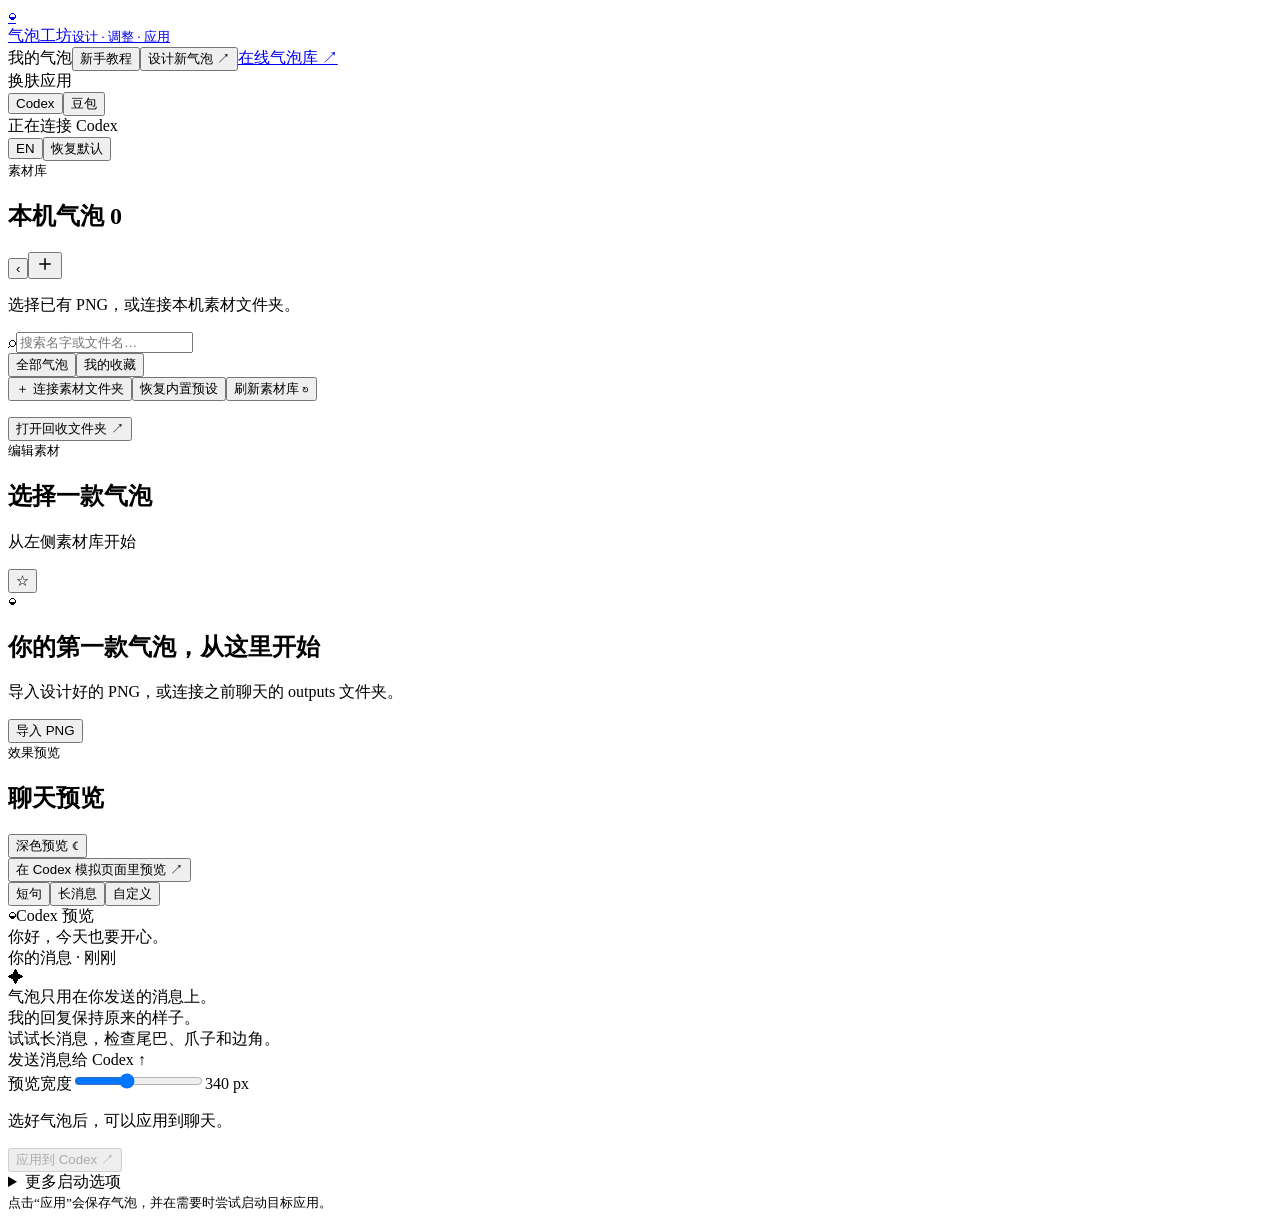
==== app/static/index.html @ fd74e700 "Make bubble setup and reconnect flow clear for new users" ====
<!doctype html><html lang="zh-CN"><meta charset="utf-8"><meta name="viewport" content="width=device-width,initial-scale=1"><title>气泡工坊 · Bubble Studio</title><link rel="stylesheet" href="/app.css"><link rel="stylesheet" href="/codex-preview.css"><body>
<header><a class="brand" href="/"><span class="logo">◒</span><div>气泡工坊<small>设计 · 调整 · 应用</small></div></a><nav><span class="nav-active">我的气泡</span><button id="help" class="help-link">新手教程</button><button id="design" class="plain">设计新气泡 ↗</button><a href="https://kaitongg-bit.github.io/DIYcodex-bubble/" class="gallery-link" target="_blank" rel="noopener noreferrer">在线气泡库 ↗</a></nav><div class="platform-picker"><span>换肤应用</span><div class="platform-options" role="group" aria-label="应用平台"><button type="button" data-platform="codex" aria-pressed="true">Codex</button><button type="button" data-platform="doubao" aria-pressed="false">豆包</button></div></div><div class="connection"><i id="connDot"></i><span id="connection">正在连接 Codex</span></div><button id="language" class="language-toggle" aria-label="切换到英语">EN</button><button id="restore" class="quiet">恢复默认</button></header>
<section id="onboarding" class="onboarding" aria-labelledby="onboardingTitle" hidden><div class="onboarding-head"><div><small>FIRST STEPS</small><h2 id="onboardingTitle">第一次用？跟着做就行</h2><p>不用以管理员身份运行，也不用手动打开终端。</p></div><button id="dismissOnboarding" type="button" aria-label="收起新手教程">收起教程 ×</button></div><div class="onboarding-steps"><div><b>1</b><strong>双击打开工坊</strong><p>在文件管理器里双击 <code id="studioLauncher"></code>，不要只在 Codex 里预览文件。</p></div><div><b>2</b><strong>选择应用和气泡</strong><p>在顶部选 Codex 或豆包，再从左边选图片，调整并预览。</p></div><div><b>3</b><strong>点击蓝色“应用”</strong><p>工坊会保存气泡并尝试启动应用。如果提示已普通启动，先完全退出，再点出现的“重新启动”按钮。</p></div></div><div class="onboarding-return"><div><strong>关机或大退后怎么办？</strong><p>图片和设置会留在本机，但气泡不会自动恢复。再次双击 <code id="appsLauncher"></code>，就会尝试启动已选应用并恢复气泡。直接点应用原来的图标不会生效。</p></div><button id="finishOnboarding" type="button">知道了，开始使用</button></div></section>
<div class="workspace" id="workspace"><aside id="libraryPanel"><div class="rail-head"><div><small class="eyebrow">素材库</small><h1>本机气泡 <span id="count">0</span></h1></div><button id="toggleLibrary" class="library-toggle" aria-label="收起气泡库" aria-expanded="true" title="收起气泡库">‹</button><button id="import" class="plus" title="导入 PNG" aria-label="导入 PNG"><svg viewBox="0 0 24 24" width="18" height="18" aria-hidden="true"><path d="M12 5v14M5 12h14" fill="none" stroke="currentColor" stroke-width="2" stroke-linecap="round"/></svg></button></div><p class="muted">选择已有 PNG，或连接本机素材文件夹。</p><label class="search"><span>⌕</span><input id="search" placeholder="搜索名字或文件名…"></label><div class="tabs"><button id="all" class="on">全部气泡</button><button id="favorites">我的收藏</button></div><div id="gallery" class="gallery"></div><footer><button id="folder" class="quiet">＋ 连接素材文件夹</button><button id="restoreBuiltins" class="plain">恢复内置预设</button><button id="refresh" class="plain">刷新素材库 ↻</button><p id="folderHint"></p><div class="trash-actions"><button id="undoDelete" class="plain" hidden>撤销删除</button><button id="openTrash" class="plain" title="在文件管理器中管理回收文件，彻底删除后不能撤销">打开回收文件夹 ↗</button></div></footer></aside>
<main><div class="section-head"><div><small class="eyebrow">编辑素材</small><h2 id="assetName">选择一款气泡</h2><p id="assetMeta" class="muted">从左侧素材库开始</p></div><button id="star" class="star" aria-label="收藏当前气泡">☆</button></div><div id="empty" class="empty"><div>◒</div><h2>你的第一款气泡，从这里开始</h2><p>导入设计好的 PNG，或连接之前聊天的 outputs 文件夹。</p><button id="emptyImport" class="primary">导入 PNG</button></div><div id="editor" hidden><div class="editor-toolbar"><span class="canvas-title">编辑气泡</span><button id="reset" class="plain">重置</button></div><div class="art-wrap"><div id="art"><img id="sourceImage" draggable="false"><div id="stretchBand"></div><div id="textBox" title="拖动文字框，拖动四角调整大小"><span>文!</span><i data-corner="nw"></i><i data-corner="ne"></i><i data-corner="sw"></i><i data-corner="se"></i></div><div class="guide vertical" data-key="left"><b>左</b></div><div class="guide vertical" data-key="right"><b>右</b></div><div class="guide horizontal" data-key="top"><b>上</b></div><div class="guide horizontal" data-key="bottom"><b>下</b></div></div></div><div class="bubble-controls"><label>文字颜色<input type="color" id="color" value="#44362f"></label><label>缩放 %<input id="scale" type="number" min="1" max="200" step="0.1" title="100% 为原图大小"></label><div class="control-action"><span aria-hidden="true">&nbsp;</span><button id="fitScale" class="quiet" title="自动缩到适合聊天的大小">适合聊天</button></div><label>圆角 px<input id="radius" type="number" min="0" max="200" step="1" title="0 保留原图"></label><label>边框 px<input id="borderWidth" type="number" min="0" max="20" step="0.5" title="0 关闭边框"></label><label>边框颜色<input id="borderColor" type="color" value="#d0d0d0"></label></div><div class="editor-actions"><button id="save" class="quiet">保存这款的设置</button><button id="importSettings" class="plain">导入设置</button><button id="export" class="plain">导出设置 ↓</button><span id="dirty" class="muted"></span></div></div></main>
<section class="preview-panel"><div class="section-head"><div><small class="eyebrow">效果预览</small><h2>聊天预览</h2></div><button id="theme" class="quiet">深色预览 ☾</button></div><button id="openCodexPreview" class="desktop-preview-button">在 Codex 模拟页面里预览 ↗</button><div class="preview-options"><button data-mode="short" class="on">短句</button><button data-mode="long">长消息</button><button data-mode="custom">自定义</button></div><textarea id="custom" hidden placeholder="输入你想预览的文字"></textarea><div id="chat" class="chat"><div class="chat-title"><span class="mini-logo">◒</span><span id="previewPlatformName">Codex</span> <span>预览</span></div><div class="chat-body"><div class="user-row"><div class="preview-bubble" id="previewBubble">你好，今天也要开心。</div></div><div class="sender-time">你的消息 · 刚刚</div><div class="assistant"><span class="assistant-dot">✦</span><div>气泡只用在你发送的消息上。<br>我的回复保持原来的样子。</div></div><div class="long-note">试试长消息，检查尾巴、爪子和边角。</div></div><div class="fake-composer" id="previewComposer">发送消息给 Codex <span>↑</span></div></div><label class="preview-width">预览宽度<input id="previewWidth" type="range" min="220" max="520" value="340"><span id="widthValue">340 px</span></label><div class="apply-area"><p id="liveState">选好气泡后，可以应用到聊天。</p><button id="apply" class="primary" disabled>应用到 Codex <span>↗</span></button><button id="launch" class="restart-button" hidden>我已完全退出，重新启动 Codex ↗</button><details class="more-actions"><summary>更多启动选项</summary><button id="launchActive" class="quiet">同时恢复已选气泡</button></details><small>点击“应用”会保存气泡，并在需要时尝试启动目标应用。</small></div></section></div>
<dialog id="codexDialog"><div class="desktop-preview-head"><strong>Codex 模拟预览</strong><button id="closeCodexPreview" class="dialog-close" aria-label="关闭预览">×</button></div><div id="fullCodexPreview"></div></dialog><input id="settingsInput" type="file" accept=".json,application/json" hidden><input id="fileInput" type="file" accept="image/png" multiple hidden><dialog id="designDialog"><form method="dialog"><button class="dialog-close">×</button></form><span class="pill">DESIGN WITH CODEX</span><h2>设计一款属于你的气泡</h2><p>配套 skill 负责原创设计、点九结构、镜像检查和抖音素材预检。完成后，把 PNG 导入这里继续调整。</p><textarea id="designPrompt" readonly></textarea><button id="copyPrompt" class="primary">复制给 Codex</button><p class="muted">设计 skill 独立维护：<a href="https://github.com/kaitongg-bit/douyinQIPAO" target="_blank" rel="noopener">抖音气泡 skill 仓库 ↗</a>。按该仓库说明安装后，把设计好的 PNG 导入本工具。</p></dialog><div id="toast" role="status"></div><script type="module" src="/app.js"></script></body></html>
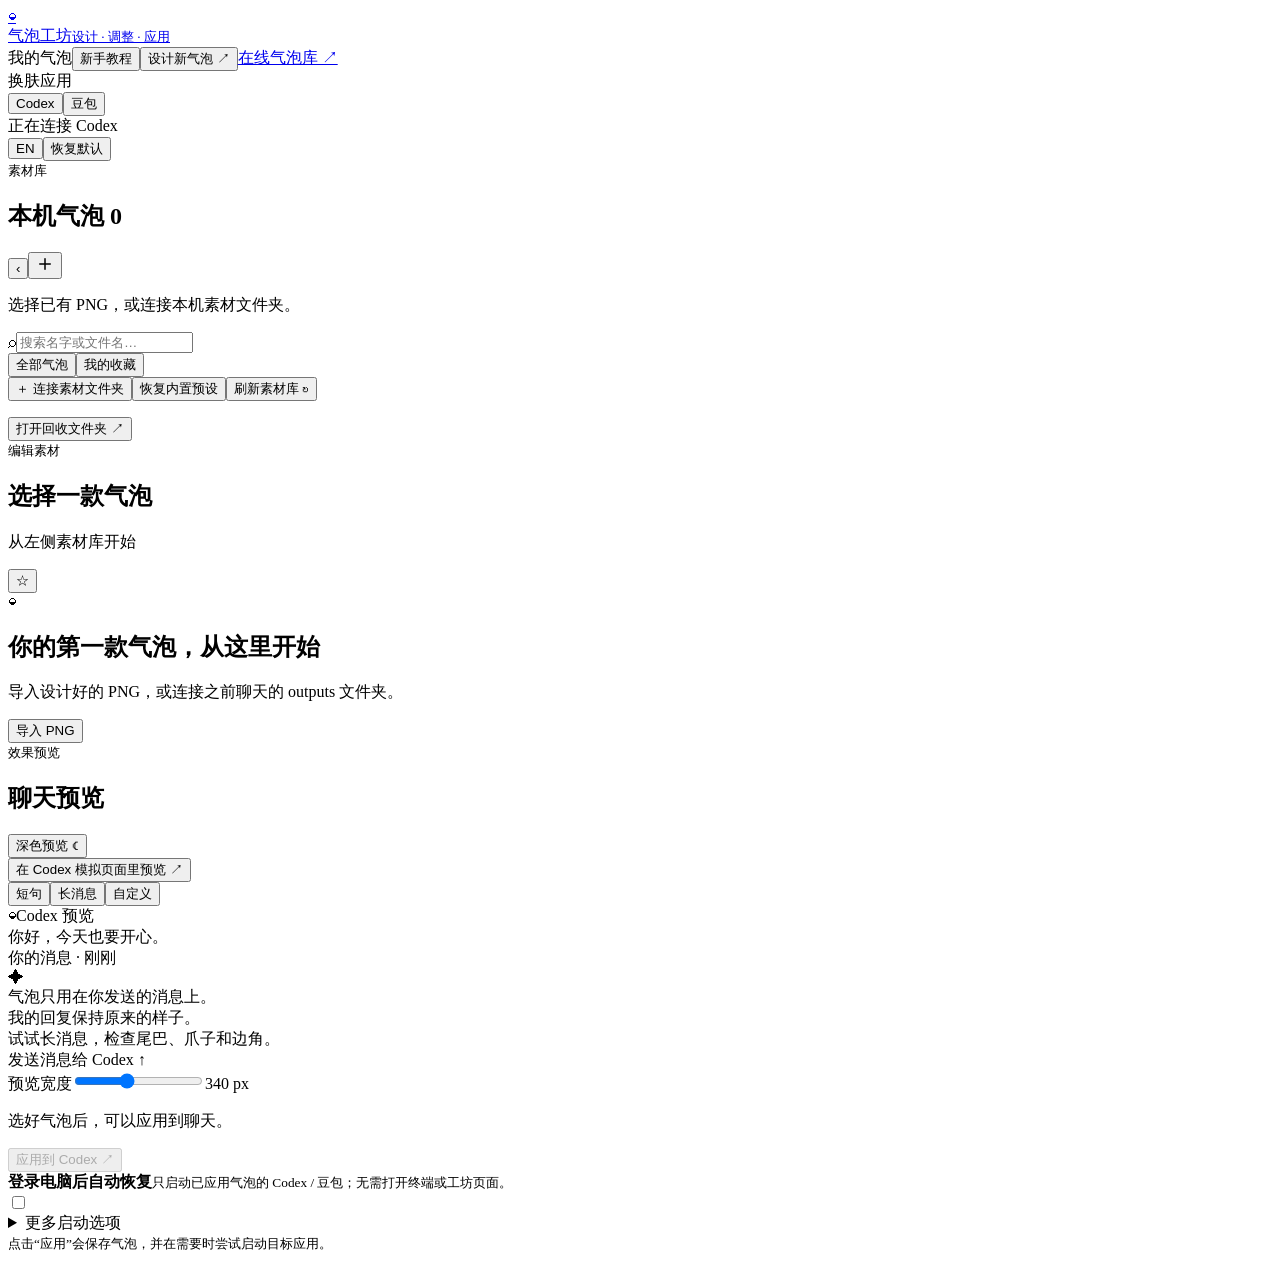
==== commit 321d591f: "Restore selected bubbles at login and simplify first run" ====
--- a/app/static/index.html
+++ b/app/static/index.html
@@ -1,7 +1,7 @@
 <!doctype html><html lang="zh-CN"><meta charset="utf-8"><meta name="viewport" content="width=device-width,initial-scale=1"><title>气泡工坊 · Bubble Studio</title><link rel="stylesheet" href="/app.css"><link rel="stylesheet" href="/codex-preview.css"><body>
 <header><a class="brand" href="/"><span class="logo">◒</span><div>气泡工坊<small>设计 · 调整 · 应用</small></div></a><nav><span class="nav-active">我的气泡</span><button id="help" class="help-link">新手教程</button><button id="design" class="plain">设计新气泡 ↗</button><a href="https://kaitongg-bit.github.io/DIYcodex-bubble/" class="gallery-link" target="_blank" rel="noopener noreferrer">在线气泡库 ↗</a></nav><div class="platform-picker"><span>换肤应用</span><div class="platform-options" role="group" aria-label="应用平台"><button type="button" data-platform="codex" aria-pressed="true">Codex</button><button type="button" data-platform="doubao" aria-pressed="false">豆包</button></div></div><div class="connection"><i id="connDot"></i><span id="connection">正在连接 Codex</span></div><button id="language" class="language-toggle" aria-label="切换到英语">EN</button><button id="restore" class="quiet">恢复默认</button></header>
-<section id="onboarding" class="onboarding" aria-labelledby="onboardingTitle" hidden><div class="onboarding-head"><div><small>FIRST STEPS</small><h2 id="onboardingTitle">第一次用？跟着做就行</h2><p>不用以管理员身份运行，也不用手动打开终端。</p></div><button id="dismissOnboarding" type="button" aria-label="收起新手教程">收起教程 ×</button></div><div class="onboarding-steps"><div><b>1</b><strong>双击打开工坊</strong><p>在文件管理器里双击 <code id="studioLauncher"></code>，不要只在 Codex 里预览文件。</p></div><div><b>2</b><strong>选择应用和气泡</strong><p>在顶部选 Codex 或豆包，再从左边选图片，调整并预览。</p></div><div><b>3</b><strong>点击蓝色“应用”</strong><p>工坊会保存气泡并尝试启动应用。如果提示已普通启动，先完全退出，再点出现的“重新启动”按钮。</p></div></div><div class="onboarding-return"><div><strong>关机或大退后怎么办？</strong><p>图片和设置会留在本机，但气泡不会自动恢复。再次双击 <code id="appsLauncher"></code>，就会尝试启动已选应用并恢复气泡。直接点应用原来的图标不会生效。</p></div><button id="finishOnboarding" type="button">知道了，开始使用</button></div></section>
+<section id="onboarding" class="onboarding" aria-labelledby="onboardingTitle" hidden><div class="onboarding-head"><div><small>FIRST STEPS</small><h2 id="onboardingTitle">第一次用？跟着做就行</h2><p>不用以管理员身份运行，也不用手动打开终端。</p></div><button id="dismissOnboarding" type="button" aria-label="收起新手教程">收起教程 ×</button></div><div class="onboarding-steps"><div><b>1</b><strong>双击打开工坊</strong><p>在文件管理器里双击 <code id="studioLauncher"></code>，不要只在 Codex 里预览文件。</p></div><div><b>2</b><strong>选择应用和气泡</strong><p>第一次会先给 Codex 换上外星小猫；你也可以在顶部切换应用，再选择别的气泡。</p></div><div><b>3</b><strong>满意就继续用</strong><p>首次启动会自动保存外星小猫，并开启登录自动恢复。如果提示应用已普通启动，<span id="quitInstruction"></span>，再点出现的“重新启动”按钮。</p></div></div><div class="onboarding-return"><div><strong>关机或大退后怎么办？</strong><p>图片和设置会留在本机，登录后会自动尝试恢复已选气泡；也可以双击 <code id="appsLauncher"></code>，手动恢复。若应用已经普通启动，请先完全退出，再从工坊重新启动。</p></div><button id="finishOnboarding" type="button">知道了，开始使用</button></div></section>
 <div class="workspace" id="workspace"><aside id="libraryPanel"><div class="rail-head"><div><small class="eyebrow">素材库</small><h1>本机气泡 <span id="count">0</span></h1></div><button id="toggleLibrary" class="library-toggle" aria-label="收起气泡库" aria-expanded="true" title="收起气泡库">‹</button><button id="import" class="plus" title="导入 PNG" aria-label="导入 PNG"><svg viewBox="0 0 24 24" width="18" height="18" aria-hidden="true"><path d="M12 5v14M5 12h14" fill="none" stroke="currentColor" stroke-width="2" stroke-linecap="round"/></svg></button></div><p class="muted">选择已有 PNG，或连接本机素材文件夹。</p><label class="search"><span>⌕</span><input id="search" placeholder="搜索名字或文件名…"></label><div class="tabs"><button id="all" class="on">全部气泡</button><button id="favorites">我的收藏</button></div><div id="gallery" class="gallery"></div><footer><button id="folder" class="quiet">＋ 连接素材文件夹</button><button id="restoreBuiltins" class="plain">恢复内置预设</button><button id="refresh" class="plain">刷新素材库 ↻</button><p id="folderHint"></p><div class="trash-actions"><button id="undoDelete" class="plain" hidden>撤销删除</button><button id="openTrash" class="plain" title="在文件管理器中管理回收文件，彻底删除后不能撤销">打开回收文件夹 ↗</button></div></footer></aside>
 <main><div class="section-head"><div><small class="eyebrow">编辑素材</small><h2 id="assetName">选择一款气泡</h2><p id="assetMeta" class="muted">从左侧素材库开始</p></div><button id="star" class="star" aria-label="收藏当前气泡">☆</button></div><div id="empty" class="empty"><div>◒</div><h2>你的第一款气泡，从这里开始</h2><p>导入设计好的 PNG，或连接之前聊天的 outputs 文件夹。</p><button id="emptyImport" class="primary">导入 PNG</button></div><div id="editor" hidden><div class="editor-toolbar"><span class="canvas-title">编辑气泡</span><button id="reset" class="plain">重置</button></div><div class="art-wrap"><div id="art"><img id="sourceImage" draggable="false"><div id="stretchBand"></div><div id="textBox" title="拖动文字框，拖动四角调整大小"><span>文!</span><i data-corner="nw"></i><i data-corner="ne"></i><i data-corner="sw"></i><i data-corner="se"></i></div><div class="guide vertical" data-key="left"><b>左</b></div><div class="guide vertical" data-key="right"><b>右</b></div><div class="guide horizontal" data-key="top"><b>上</b></div><div class="guide horizontal" data-key="bottom"><b>下</b></div></div></div><div class="bubble-controls"><label>文字颜色<input type="color" id="color" value="#44362f"></label><label>缩放 %<input id="scale" type="number" min="1" max="200" step="0.1" title="100% 为原图大小"></label><div class="control-action"><span aria-hidden="true">&nbsp;</span><button id="fitScale" class="quiet" title="自动缩到适合聊天的大小">适合聊天</button></div><label>圆角 px<input id="radius" type="number" min="0" max="200" step="1" title="0 保留原图"></label><label>边框 px<input id="borderWidth" type="number" min="0" max="20" step="0.5" title="0 关闭边框"></label><label>边框颜色<input id="borderColor" type="color" value="#d0d0d0"></label></div><div class="editor-actions"><button id="save" class="quiet">保存这款的设置</button><button id="importSettings" class="plain">导入设置</button><button id="export" class="plain">导出设置 ↓</button><span id="dirty" class="muted"></span></div></div></main>
-<section class="preview-panel"><div class="section-head"><div><small class="eyebrow">效果预览</small><h2>聊天预览</h2></div><button id="theme" class="quiet">深色预览 ☾</button></div><button id="openCodexPreview" class="desktop-preview-button">在 Codex 模拟页面里预览 ↗</button><div class="preview-options"><button data-mode="short" class="on">短句</button><button data-mode="long">长消息</button><button data-mode="custom">自定义</button></div><textarea id="custom" hidden placeholder="输入你想预览的文字"></textarea><div id="chat" class="chat"><div class="chat-title"><span class="mini-logo">◒</span><span id="previewPlatformName">Codex</span> <span>预览</span></div><div class="chat-body"><div class="user-row"><div class="preview-bubble" id="previewBubble">你好，今天也要开心。</div></div><div class="sender-time">你的消息 · 刚刚</div><div class="assistant"><span class="assistant-dot">✦</span><div>气泡只用在你发送的消息上。<br>我的回复保持原来的样子。</div></div><div class="long-note">试试长消息，检查尾巴、爪子和边角。</div></div><div class="fake-composer" id="previewComposer">发送消息给 Codex <span>↑</span></div></div><label class="preview-width">预览宽度<input id="previewWidth" type="range" min="220" max="520" value="340"><span id="widthValue">340 px</span></label><div class="apply-area"><p id="liveState">选好气泡后，可以应用到聊天。</p><button id="apply" class="primary" disabled>应用到 Codex <span>↗</span></button><button id="launch" class="restart-button" hidden>我已完全退出，重新启动 Codex ↗</button><details class="more-actions"><summary>更多启动选项</summary><button id="launchActive" class="quiet">同时恢复已选气泡</button></details><small>点击“应用”会保存气泡，并在需要时尝试启动目标应用。</small></div></section></div>
+<section class="preview-panel"><div class="section-head"><div><small class="eyebrow">效果预览</small><h2>聊天预览</h2></div><button id="theme" class="quiet">深色预览 ☾</button></div><button id="openCodexPreview" class="desktop-preview-button">在 Codex 模拟页面里预览 ↗</button><div class="preview-options"><button data-mode="short" class="on">短句</button><button data-mode="long">长消息</button><button data-mode="custom">自定义</button></div><textarea id="custom" hidden placeholder="输入你想预览的文字"></textarea><div id="chat" class="chat"><div class="chat-title"><span class="mini-logo">◒</span><span id="previewPlatformName">Codex</span> <span>预览</span></div><div class="chat-body"><div class="user-row"><div class="preview-bubble" id="previewBubble">你好，今天也要开心。</div></div><div class="sender-time">你的消息 · 刚刚</div><div class="assistant"><span class="assistant-dot">✦</span><div>气泡只用在你发送的消息上。<br>我的回复保持原来的样子。</div></div><div class="long-note">试试长消息，检查尾巴、爪子和边角。</div></div><div class="fake-composer" id="previewComposer">发送消息给 Codex <span>↑</span></div></div><label class="preview-width">预览宽度<input id="previewWidth" type="range" min="220" max="520" value="340"><span id="widthValue">340 px</span></label><div class="apply-area"><p id="liveState">选好气泡后，可以应用到聊天。</p><button id="apply" class="primary" disabled>应用到 Codex <span>↗</span></button><button id="launch" class="restart-button" hidden>我已完全退出，重新启动 Codex ↗</button><div class="autostart-setting"><div><strong>登录电脑后自动恢复</strong><small>只启动已应用气泡的 Codex / 豆包；无需打开终端或工坊页面。</small></div><label class="switch"><input id="autostart" type="checkbox" aria-label="登录电脑后自动恢复"><span></span></label></div><details class="more-actions"><summary>更多启动选项</summary><button id="launchActive" class="quiet">同时恢复已选气泡</button></details><small>点击“应用”会保存气泡，并在需要时尝试启动目标应用。</small></div></section></div>
 <dialog id="codexDialog"><div class="desktop-preview-head"><strong>Codex 模拟预览</strong><button id="closeCodexPreview" class="dialog-close" aria-label="关闭预览">×</button></div><div id="fullCodexPreview"></div></dialog><input id="settingsInput" type="file" accept=".json,application/json" hidden><input id="fileInput" type="file" accept="image/png" multiple hidden><dialog id="designDialog"><form method="dialog"><button class="dialog-close">×</button></form><span class="pill">DESIGN WITH CODEX</span><h2>设计一款属于你的气泡</h2><p>配套 skill 负责原创设计、点九结构、镜像检查和抖音素材预检。完成后，把 PNG 导入这里继续调整。</p><textarea id="designPrompt" readonly></textarea><button id="copyPrompt" class="primary">复制给 Codex</button><p class="muted">设计 skill 独立维护：<a href="https://github.com/kaitongg-bit/douyinQIPAO" target="_blank" rel="noopener">抖音气泡 skill 仓库 ↗</a>。按该仓库说明安装后，把设计好的 PNG 导入本工具。</p></dialog><div id="toast" role="status"></div><script type="module" src="/app.js"></script></body></html>
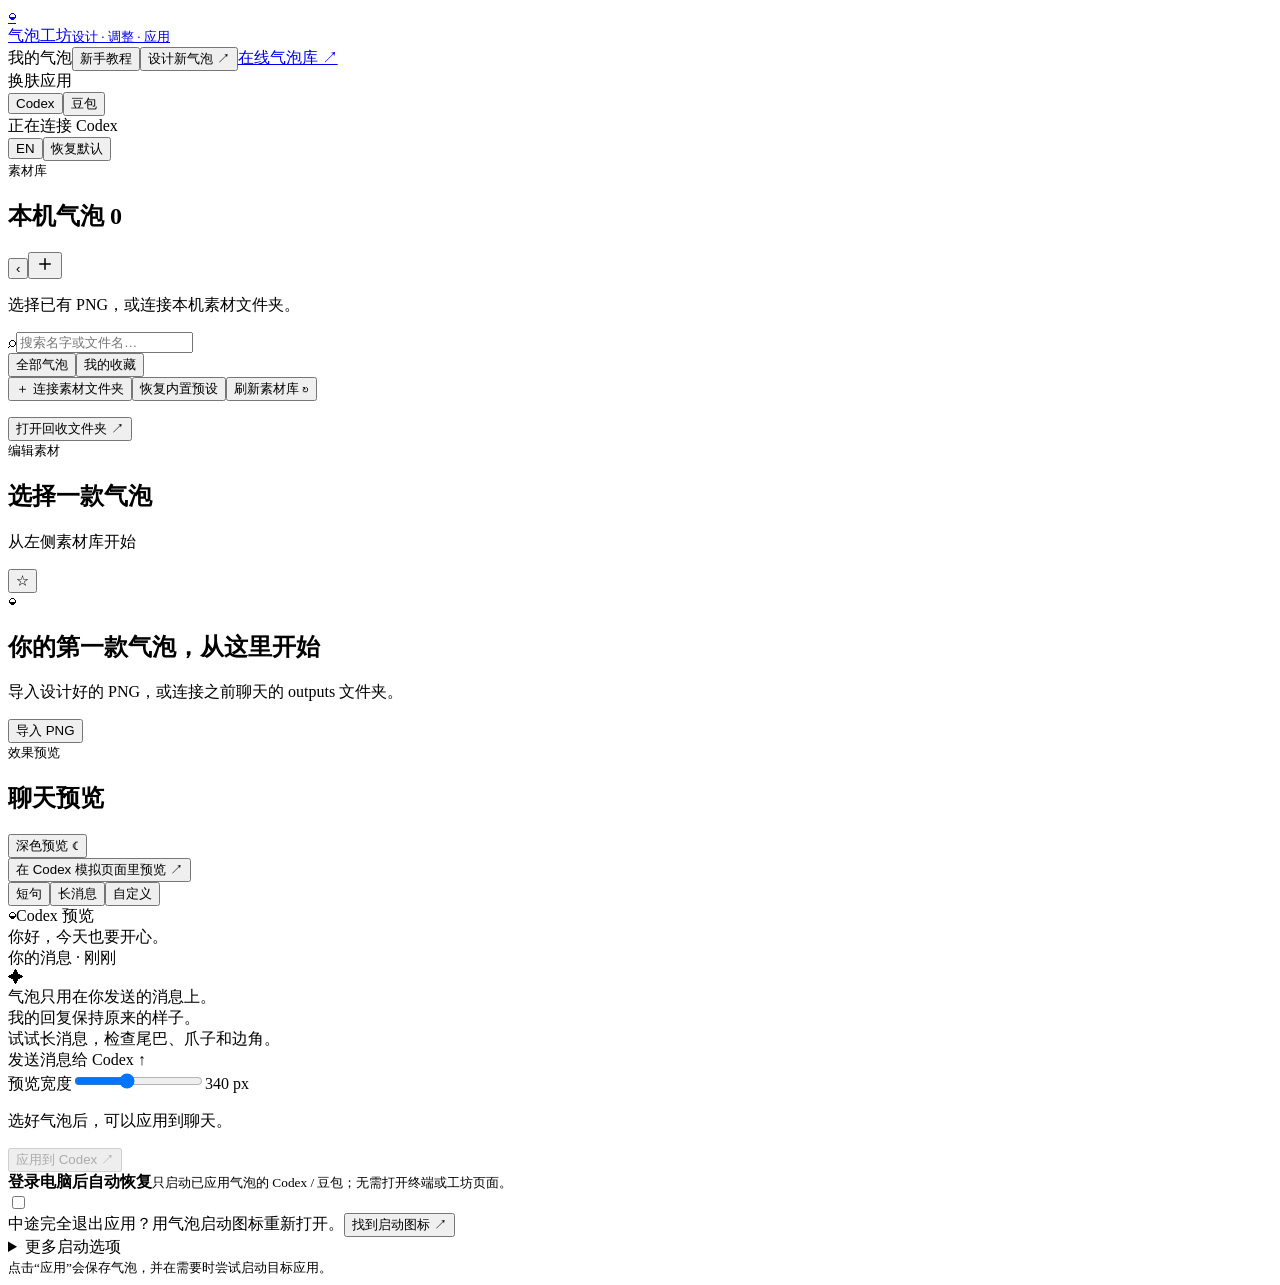
==== commit fcb7a3b1: "Make bubble launcher easy to find from studio" ====
--- a/app/static/index.html
+++ b/app/static/index.html
@@ -1,7 +1,7 @@
 <!doctype html><html lang="zh-CN"><meta charset="utf-8"><meta name="viewport" content="width=device-width,initial-scale=1"><title>气泡工坊 · Bubble Studio</title><link rel="stylesheet" href="/app.css"><link rel="stylesheet" href="/codex-preview.css"><body>
 <header><a class="brand" href="/"><span class="logo">◒</span><div>气泡工坊<small>设计 · 调整 · 应用</small></div></a><nav><span class="nav-active">我的气泡</span><button id="help" class="help-link">新手教程</button><button id="design" class="plain">设计新气泡 ↗</button><a href="https://kaitongg-bit.github.io/DIYcodex-bubble/" class="gallery-link" target="_blank" rel="noopener noreferrer">在线气泡库 ↗</a></nav><div class="platform-picker"><span>换肤应用</span><div class="platform-options" role="group" aria-label="应用平台"><button type="button" data-platform="codex" aria-pressed="true">Codex</button><button type="button" data-platform="doubao" aria-pressed="false">豆包</button></div></div><div class="connection"><i id="connDot"></i><span id="connection">正在连接 Codex</span></div><button id="language" class="language-toggle" aria-label="切换到英语">EN</button><button id="restore" class="quiet">恢复默认</button></header>
-<section id="onboarding" class="onboarding" aria-labelledby="onboardingTitle" hidden><div class="onboarding-head"><div><small>FIRST STEPS</small><h2 id="onboardingTitle">第一次用？跟着做就行</h2><p>不用以管理员身份运行，也不用手动打开终端。</p></div><button id="dismissOnboarding" type="button" aria-label="收起新手教程">收起教程 ×</button></div><div class="onboarding-steps"><div><b>1</b><strong>双击打开工坊</strong><p>在文件管理器里双击 <code id="studioLauncher"></code>，不要只在 Codex 里预览文件。</p></div><div><b>2</b><strong>选择应用和气泡</strong><p>第一次会先给 Codex 换上外星小猫；你也可以在顶部切换应用，再选择别的气泡。</p></div><div><b>3</b><strong>满意就继续用</strong><p>首次启动会自动保存外星小猫，并开启登录自动恢复。如果提示应用已普通启动，<span id="quitInstruction"></span>，再点出现的“重新启动”按钮。</p></div></div><div class="onboarding-return"><div><strong>关机或大退后怎么办？</strong><p>图片和设置会留在本机，登录后会自动尝试恢复已选气泡；也可以双击 <code id="appsLauncher"></code>，手动恢复。若应用已经普通启动，请先完全退出，再从工坊重新启动。</p></div><button id="finishOnboarding" type="button">知道了，开始使用</button></div></section>
+<section id="onboarding" class="onboarding" aria-labelledby="onboardingTitle" hidden><div class="onboarding-head"><div><small>FIRST STEPS</small><h2 id="onboardingTitle">第一次用？跟着做就行</h2><p>不用以管理员身份运行，也不用手动打开终端。</p></div><button id="dismissOnboarding" type="button" aria-label="收起新手教程">收起教程 ×</button></div><div class="onboarding-steps"><div><b>1</b><strong>双击打开工坊</strong><p>在文件管理器里双击 <code id="studioLauncher"></code>，不要只在 Codex 里预览文件。</p></div><div><b>2</b><strong>选择应用和气泡</strong><p>第一次会先给 Codex 换上外星小猫；你也可以在顶部切换应用，再选择别的气泡。</p></div><div><b>3</b><strong>满意就继续用</strong><p>首次启动会自动保存外星小猫，并开启登录自动恢复。如果提示应用已普通启动，<span id="quitInstruction"></span>，再点出现的“重新启动”按钮。</p></div></div><div class="onboarding-return"><div><strong>关机或大退后怎么办？</strong><p>图片和设置会留在本机，登录后会自动尝试恢复已选气泡；也可以双击 <code id="appsLauncher"></code>，手动恢复。若应用已经普通启动，请先完全退出，再从工坊重新启动。</p></div><div class="onboarding-actions"><button id="revealLauncherGuide" type="button">找到气泡启动图标 ↗</button><button id="finishOnboarding" type="button">知道了，开始使用</button></div></div></section>
 <div class="workspace" id="workspace"><aside id="libraryPanel"><div class="rail-head"><div><small class="eyebrow">素材库</small><h1>本机气泡 <span id="count">0</span></h1></div><button id="toggleLibrary" class="library-toggle" aria-label="收起气泡库" aria-expanded="true" title="收起气泡库">‹</button><button id="import" class="plus" title="导入 PNG" aria-label="导入 PNG"><svg viewBox="0 0 24 24" width="18" height="18" aria-hidden="true"><path d="M12 5v14M5 12h14" fill="none" stroke="currentColor" stroke-width="2" stroke-linecap="round"/></svg></button></div><p class="muted">选择已有 PNG，或连接本机素材文件夹。</p><label class="search"><span>⌕</span><input id="search" placeholder="搜索名字或文件名…"></label><div class="tabs"><button id="all" class="on">全部气泡</button><button id="favorites">我的收藏</button></div><div id="gallery" class="gallery"></div><footer><button id="folder" class="quiet">＋ 连接素材文件夹</button><button id="restoreBuiltins" class="plain">恢复内置预设</button><button id="refresh" class="plain">刷新素材库 ↻</button><p id="folderHint"></p><div class="trash-actions"><button id="undoDelete" class="plain" hidden>撤销删除</button><button id="openTrash" class="plain" title="在文件管理器中管理回收文件，彻底删除后不能撤销">打开回收文件夹 ↗</button></div></footer></aside>
 <main><div class="section-head"><div><small class="eyebrow">编辑素材</small><h2 id="assetName">选择一款气泡</h2><p id="assetMeta" class="muted">从左侧素材库开始</p></div><button id="star" class="star" aria-label="收藏当前气泡">☆</button></div><div id="empty" class="empty"><div>◒</div><h2>你的第一款气泡，从这里开始</h2><p>导入设计好的 PNG，或连接之前聊天的 outputs 文件夹。</p><button id="emptyImport" class="primary">导入 PNG</button></div><div id="editor" hidden><div class="editor-toolbar"><span class="canvas-title">编辑气泡</span><button id="reset" class="plain">重置</button></div><div class="art-wrap"><div id="art"><img id="sourceImage" draggable="false"><div id="stretchBand"></div><div id="textBox" title="拖动文字框，拖动四角调整大小"><span>文!</span><i data-corner="nw"></i><i data-corner="ne"></i><i data-corner="sw"></i><i data-corner="se"></i></div><div class="guide vertical" data-key="left"><b>左</b></div><div class="guide vertical" data-key="right"><b>右</b></div><div class="guide horizontal" data-key="top"><b>上</b></div><div class="guide horizontal" data-key="bottom"><b>下</b></div></div></div><div class="bubble-controls"><label>文字颜色<input type="color" id="color" value="#44362f"></label><label>缩放 %<input id="scale" type="number" min="1" max="200" step="0.1" title="100% 为原图大小"></label><div class="control-action"><span aria-hidden="true">&nbsp;</span><button id="fitScale" class="quiet" title="自动缩到适合聊天的大小">适合聊天</button></div><label>圆角 px<input id="radius" type="number" min="0" max="200" step="1" title="0 保留原图"></label><label>边框 px<input id="borderWidth" type="number" min="0" max="20" step="0.5" title="0 关闭边框"></label><label>边框颜色<input id="borderColor" type="color" value="#d0d0d0"></label></div><div class="editor-actions"><button id="save" class="quiet">保存这款的设置</button><button id="importSettings" class="plain">导入设置</button><button id="export" class="plain">导出设置 ↓</button><span id="dirty" class="muted"></span></div></div></main>
-<section class="preview-panel"><div class="section-head"><div><small class="eyebrow">效果预览</small><h2>聊天预览</h2></div><button id="theme" class="quiet">深色预览 ☾</button></div><button id="openCodexPreview" class="desktop-preview-button">在 Codex 模拟页面里预览 ↗</button><div class="preview-options"><button data-mode="short" class="on">短句</button><button data-mode="long">长消息</button><button data-mode="custom">自定义</button></div><textarea id="custom" hidden placeholder="输入你想预览的文字"></textarea><div id="chat" class="chat"><div class="chat-title"><span class="mini-logo">◒</span><span id="previewPlatformName">Codex</span> <span>预览</span></div><div class="chat-body"><div class="user-row"><div class="preview-bubble" id="previewBubble">你好，今天也要开心。</div></div><div class="sender-time">你的消息 · 刚刚</div><div class="assistant"><span class="assistant-dot">✦</span><div>气泡只用在你发送的消息上。<br>我的回复保持原来的样子。</div></div><div class="long-note">试试长消息，检查尾巴、爪子和边角。</div></div><div class="fake-composer" id="previewComposer">发送消息给 Codex <span>↑</span></div></div><label class="preview-width">预览宽度<input id="previewWidth" type="range" min="220" max="520" value="340"><span id="widthValue">340 px</span></label><div class="apply-area"><p id="liveState">选好气泡后，可以应用到聊天。</p><button id="apply" class="primary" disabled>应用到 Codex <span>↗</span></button><button id="launch" class="restart-button" hidden>我已完全退出，重新启动 Codex ↗</button><div class="autostart-setting"><div><strong>登录电脑后自动恢复</strong><small>只启动已应用气泡的 Codex / 豆包；无需打开终端或工坊页面。</small></div><label class="switch"><input id="autostart" type="checkbox" aria-label="登录电脑后自动恢复"><span></span></label></div><details class="more-actions"><summary>更多启动选项</summary><button id="launchActive" class="quiet">同时恢复已选气泡</button></details><small>点击“应用”会保存气泡，并在需要时尝试启动目标应用。</small></div></section></div>
+<section class="preview-panel"><div class="section-head"><div><small class="eyebrow">效果预览</small><h2>聊天预览</h2></div><button id="theme" class="quiet">深色预览 ☾</button></div><button id="openCodexPreview" class="desktop-preview-button">在 Codex 模拟页面里预览 ↗</button><div class="preview-options"><button data-mode="short" class="on">短句</button><button data-mode="long">长消息</button><button data-mode="custom">自定义</button></div><textarea id="custom" hidden placeholder="输入你想预览的文字"></textarea><div id="chat" class="chat"><div class="chat-title"><span class="mini-logo">◒</span><span id="previewPlatformName">Codex</span> <span>预览</span></div><div class="chat-body"><div class="user-row"><div class="preview-bubble" id="previewBubble">你好，今天也要开心。</div></div><div class="sender-time">你的消息 · 刚刚</div><div class="assistant"><span class="assistant-dot">✦</span><div>气泡只用在你发送的消息上。<br>我的回复保持原来的样子。</div></div><div class="long-note">试试长消息，检查尾巴、爪子和边角。</div></div><div class="fake-composer" id="previewComposer">发送消息给 Codex <span>↑</span></div></div><label class="preview-width">预览宽度<input id="previewWidth" type="range" min="220" max="520" value="340"><span id="widthValue">340 px</span></label><div class="apply-area"><p id="liveState">选好气泡后，可以应用到聊天。</p><button id="apply" class="primary" disabled>应用到 Codex <span>↗</span></button><button id="launch" class="restart-button" hidden>我已完全退出，重新启动 Codex ↗</button><div class="autostart-setting"><div><strong>登录电脑后自动恢复</strong><small>只启动已应用气泡的 Codex / 豆包；无需打开终端或工坊页面。</small></div><label class="switch"><input id="autostart" type="checkbox" aria-label="登录电脑后自动恢复"><span></span></label></div><div class="launcher-help"><span>中途完全退出应用？用气泡启动图标重新打开。</span><button id="revealLauncher" type="button">找到启动图标 ↗</button></div><details class="more-actions"><summary>更多启动选项</summary><button id="launchActive" class="quiet">同时恢复已选气泡</button></details><small>点击“应用”会保存气泡，并在需要时尝试启动目标应用。</small></div></section></div>
 <dialog id="codexDialog"><div class="desktop-preview-head"><strong>Codex 模拟预览</strong><button id="closeCodexPreview" class="dialog-close" aria-label="关闭预览">×</button></div><div id="fullCodexPreview"></div></dialog><input id="settingsInput" type="file" accept=".json,application/json" hidden><input id="fileInput" type="file" accept="image/png" multiple hidden><dialog id="designDialog"><form method="dialog"><button class="dialog-close">×</button></form><span class="pill">DESIGN WITH CODEX</span><h2>设计一款属于你的气泡</h2><p>配套 skill 负责原创设计、点九结构、镜像检查和抖音素材预检。完成后，把 PNG 导入这里继续调整。</p><textarea id="designPrompt" readonly></textarea><button id="copyPrompt" class="primary">复制给 Codex</button><p class="muted">设计 skill 独立维护：<a href="https://github.com/kaitongg-bit/douyinQIPAO" target="_blank" rel="noopener">抖音气泡 skill 仓库 ↗</a>。按该仓库说明安装后，把设计好的 PNG 导入本工具。</p></dialog><div id="toast" role="status"></div><script type="module" src="/app.js"></script></body></html>
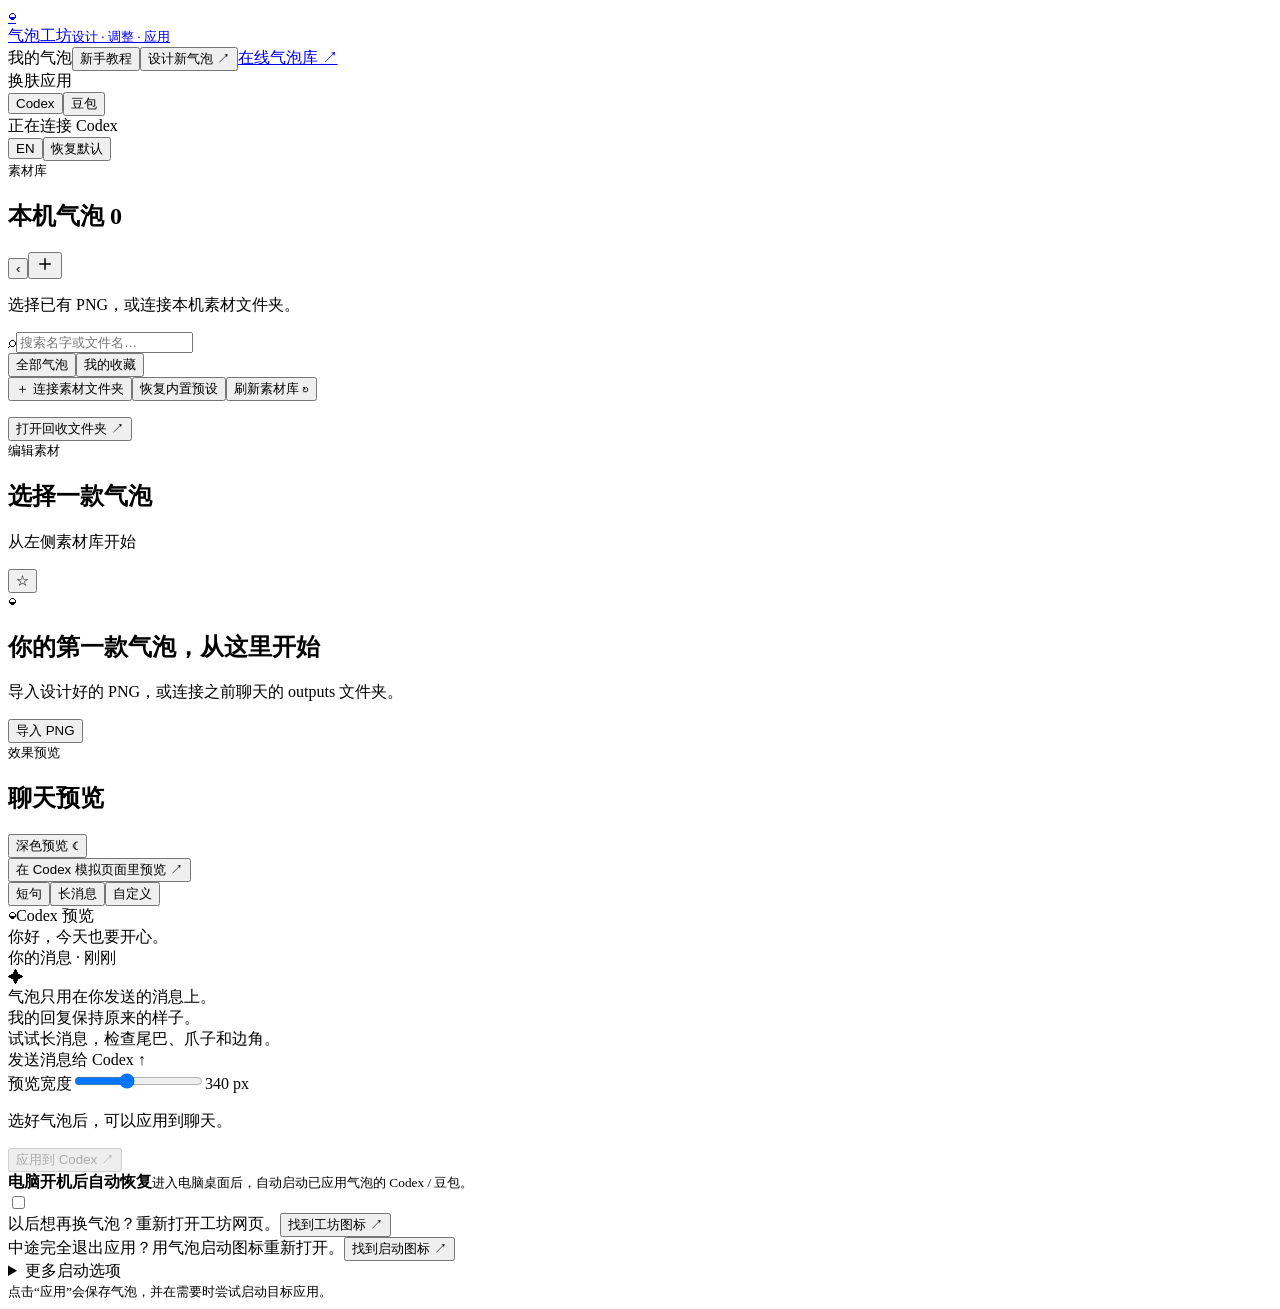
==== commit 720800b6: "Add repeatable studio launcher and clarify computer startup" ====
--- a/app/static/index.html
+++ b/app/static/index.html
@@ -1,7 +1,7 @@
 <!doctype html><html lang="zh-CN"><meta charset="utf-8"><meta name="viewport" content="width=device-width,initial-scale=1"><title>气泡工坊 · Bubble Studio</title><link rel="stylesheet" href="/app.css"><link rel="stylesheet" href="/codex-preview.css"><body>
 <header><a class="brand" href="/"><span class="logo">◒</span><div>气泡工坊<small>设计 · 调整 · 应用</small></div></a><nav><span class="nav-active">我的气泡</span><button id="help" class="help-link">新手教程</button><button id="design" class="plain">设计新气泡 ↗</button><a href="https://kaitongg-bit.github.io/DIYcodex-bubble/" class="gallery-link" target="_blank" rel="noopener noreferrer">在线气泡库 ↗</a></nav><div class="platform-picker"><span>换肤应用</span><div class="platform-options" role="group" aria-label="应用平台"><button type="button" data-platform="codex" aria-pressed="true">Codex</button><button type="button" data-platform="doubao" aria-pressed="false">豆包</button></div></div><div class="connection"><i id="connDot"></i><span id="connection">正在连接 Codex</span></div><button id="language" class="language-toggle" aria-label="切换到英语">EN</button><button id="restore" class="quiet">恢复默认</button></header>
-<section id="onboarding" class="onboarding" aria-labelledby="onboardingTitle" hidden><div class="onboarding-head"><div><small>FIRST STEPS</small><h2 id="onboardingTitle">第一次用？跟着做就行</h2><p>不用以管理员身份运行，也不用手动打开终端。</p></div><button id="dismissOnboarding" type="button" aria-label="收起新手教程">收起教程 ×</button></div><div class="onboarding-steps"><div><b>1</b><strong>双击打开工坊</strong><p>在文件管理器里双击 <code id="studioLauncher"></code>，不要只在 Codex 里预览文件。</p></div><div><b>2</b><strong>选择应用和气泡</strong><p>第一次会先给 Codex 换上外星小猫；你也可以在顶部切换应用，再选择别的气泡。</p></div><div><b>3</b><strong>满意就继续用</strong><p>首次启动会自动保存外星小猫，并开启登录自动恢复。如果提示应用已普通启动，<span id="quitInstruction"></span>，再点出现的“重新启动”按钮。</p></div></div><div class="onboarding-return"><div><strong>关机或大退后怎么办？</strong><p>图片和设置会留在本机，登录后会自动尝试恢复已选气泡；也可以双击 <code id="appsLauncher"></code>，手动恢复。若应用已经普通启动，请先完全退出，再从工坊重新启动。</p></div><div class="onboarding-actions"><button id="revealLauncherGuide" type="button">找到气泡启动图标 ↗</button><button id="finishOnboarding" type="button">知道了，开始使用</button></div></div></section>
+<section id="onboarding" class="onboarding" aria-labelledby="onboardingTitle" hidden><div class="onboarding-head"><div><small>FIRST STEPS</small><h2 id="onboardingTitle">第一次用？跟着做就行</h2><p>不用以管理员身份运行，也不用手动打开终端。</p></div><button id="dismissOnboarding" type="button" aria-label="收起新手教程">收起教程 ×</button></div><div class="onboarding-steps"><div><b>1</b><strong>双击打开工坊</strong><p>在文件管理器里双击 <code id="studioLauncher"></code>，不要只在 Codex 里预览文件。</p></div><div><b>2</b><strong>选择应用和气泡</strong><p>第一次会先给 Codex 换上外星小猫；你也可以在顶部切换应用，再选择别的气泡。</p></div><div><b>3</b><strong>满意就继续用</strong><p>首次启动会自动保存外星小猫，并开启电脑开机自动恢复。如果提示应用已普通启动，<span id="quitInstruction"></span>，再点出现的“重新启动”按钮。</p></div></div><div class="onboarding-return"><div><strong>以后怎么打开？</strong><p>图片和设置会留在本机，电脑开机进入桌面后会自动尝试恢复已选气泡；也可以双击 <code id="appsLauncher"></code>，手动恢复。想换气泡时，双击 <code id="studioAgainLauncher"></code> 再打开网页；也可以收藏当前网页。若应用已经普通启动，请先完全退出，再从工坊重新启动。</p></div><div class="onboarding-actions"><button id="revealLauncherGuide" type="button">找到气泡启动图标 ↗</button><button id="finishOnboarding" type="button">知道了，开始使用</button></div></div></section>
 <div class="workspace" id="workspace"><aside id="libraryPanel"><div class="rail-head"><div><small class="eyebrow">素材库</small><h1>本机气泡 <span id="count">0</span></h1></div><button id="toggleLibrary" class="library-toggle" aria-label="收起气泡库" aria-expanded="true" title="收起气泡库">‹</button><button id="import" class="plus" title="导入 PNG" aria-label="导入 PNG"><svg viewBox="0 0 24 24" width="18" height="18" aria-hidden="true"><path d="M12 5v14M5 12h14" fill="none" stroke="currentColor" stroke-width="2" stroke-linecap="round"/></svg></button></div><p class="muted">选择已有 PNG，或连接本机素材文件夹。</p><label class="search"><span>⌕</span><input id="search" placeholder="搜索名字或文件名…"></label><div class="tabs"><button id="all" class="on">全部气泡</button><button id="favorites">我的收藏</button></div><div id="gallery" class="gallery"></div><footer><button id="folder" class="quiet">＋ 连接素材文件夹</button><button id="restoreBuiltins" class="plain">恢复内置预设</button><button id="refresh" class="plain">刷新素材库 ↻</button><p id="folderHint"></p><div class="trash-actions"><button id="undoDelete" class="plain" hidden>撤销删除</button><button id="openTrash" class="plain" title="在文件管理器中管理回收文件，彻底删除后不能撤销">打开回收文件夹 ↗</button></div></footer></aside>
 <main><div class="section-head"><div><small class="eyebrow">编辑素材</small><h2 id="assetName">选择一款气泡</h2><p id="assetMeta" class="muted">从左侧素材库开始</p></div><button id="star" class="star" aria-label="收藏当前气泡">☆</button></div><div id="empty" class="empty"><div>◒</div><h2>你的第一款气泡，从这里开始</h2><p>导入设计好的 PNG，或连接之前聊天的 outputs 文件夹。</p><button id="emptyImport" class="primary">导入 PNG</button></div><div id="editor" hidden><div class="editor-toolbar"><span class="canvas-title">编辑气泡</span><button id="reset" class="plain">重置</button></div><div class="art-wrap"><div id="art"><img id="sourceImage" draggable="false"><div id="stretchBand"></div><div id="textBox" title="拖动文字框，拖动四角调整大小"><span>文!</span><i data-corner="nw"></i><i data-corner="ne"></i><i data-corner="sw"></i><i data-corner="se"></i></div><div class="guide vertical" data-key="left"><b>左</b></div><div class="guide vertical" data-key="right"><b>右</b></div><div class="guide horizontal" data-key="top"><b>上</b></div><div class="guide horizontal" data-key="bottom"><b>下</b></div></div></div><div class="bubble-controls"><label>文字颜色<input type="color" id="color" value="#44362f"></label><label>缩放 %<input id="scale" type="number" min="1" max="200" step="0.1" title="100% 为原图大小"></label><div class="control-action"><span aria-hidden="true">&nbsp;</span><button id="fitScale" class="quiet" title="自动缩到适合聊天的大小">适合聊天</button></div><label>圆角 px<input id="radius" type="number" min="0" max="200" step="1" title="0 保留原图"></label><label>边框 px<input id="borderWidth" type="number" min="0" max="20" step="0.5" title="0 关闭边框"></label><label>边框颜色<input id="borderColor" type="color" value="#d0d0d0"></label></div><div class="editor-actions"><button id="save" class="quiet">保存这款的设置</button><button id="importSettings" class="plain">导入设置</button><button id="export" class="plain">导出设置 ↓</button><span id="dirty" class="muted"></span></div></div></main>
-<section class="preview-panel"><div class="section-head"><div><small class="eyebrow">效果预览</small><h2>聊天预览</h2></div><button id="theme" class="quiet">深色预览 ☾</button></div><button id="openCodexPreview" class="desktop-preview-button">在 Codex 模拟页面里预览 ↗</button><div class="preview-options"><button data-mode="short" class="on">短句</button><button data-mode="long">长消息</button><button data-mode="custom">自定义</button></div><textarea id="custom" hidden placeholder="输入你想预览的文字"></textarea><div id="chat" class="chat"><div class="chat-title"><span class="mini-logo">◒</span><span id="previewPlatformName">Codex</span> <span>预览</span></div><div class="chat-body"><div class="user-row"><div class="preview-bubble" id="previewBubble">你好，今天也要开心。</div></div><div class="sender-time">你的消息 · 刚刚</div><div class="assistant"><span class="assistant-dot">✦</span><div>气泡只用在你发送的消息上。<br>我的回复保持原来的样子。</div></div><div class="long-note">试试长消息，检查尾巴、爪子和边角。</div></div><div class="fake-composer" id="previewComposer">发送消息给 Codex <span>↑</span></div></div><label class="preview-width">预览宽度<input id="previewWidth" type="range" min="220" max="520" value="340"><span id="widthValue">340 px</span></label><div class="apply-area"><p id="liveState">选好气泡后，可以应用到聊天。</p><button id="apply" class="primary" disabled>应用到 Codex <span>↗</span></button><button id="launch" class="restart-button" hidden>我已完全退出，重新启动 Codex ↗</button><div class="autostart-setting"><div><strong>登录电脑后自动恢复</strong><small>只启动已应用气泡的 Codex / 豆包；无需打开终端或工坊页面。</small></div><label class="switch"><input id="autostart" type="checkbox" aria-label="登录电脑后自动恢复"><span></span></label></div><div class="launcher-help"><span>中途完全退出应用？用气泡启动图标重新打开。</span><button id="revealLauncher" type="button">找到启动图标 ↗</button></div><details class="more-actions"><summary>更多启动选项</summary><button id="launchActive" class="quiet">同时恢复已选气泡</button></details><small>点击“应用”会保存气泡，并在需要时尝试启动目标应用。</small></div></section></div>
+<section class="preview-panel"><div class="section-head"><div><small class="eyebrow">效果预览</small><h2>聊天预览</h2></div><button id="theme" class="quiet">深色预览 ☾</button></div><button id="openCodexPreview" class="desktop-preview-button">在 Codex 模拟页面里预览 ↗</button><div class="preview-options"><button data-mode="short" class="on">短句</button><button data-mode="long">长消息</button><button data-mode="custom">自定义</button></div><textarea id="custom" hidden placeholder="输入你想预览的文字"></textarea><div id="chat" class="chat"><div class="chat-title"><span class="mini-logo">◒</span><span id="previewPlatformName">Codex</span> <span>预览</span></div><div class="chat-body"><div class="user-row"><div class="preview-bubble" id="previewBubble">你好，今天也要开心。</div></div><div class="sender-time">你的消息 · 刚刚</div><div class="assistant"><span class="assistant-dot">✦</span><div>气泡只用在你发送的消息上。<br>我的回复保持原来的样子。</div></div><div class="long-note">试试长消息，检查尾巴、爪子和边角。</div></div><div class="fake-composer" id="previewComposer">发送消息给 Codex <span>↑</span></div></div><label class="preview-width">预览宽度<input id="previewWidth" type="range" min="220" max="520" value="340"><span id="widthValue">340 px</span></label><div class="apply-area"><p id="liveState">选好气泡后，可以应用到聊天。</p><button id="apply" class="primary" disabled>应用到 Codex <span>↗</span></button><button id="launch" class="restart-button" hidden>我已完全退出，重新启动 Codex ↗</button><div class="autostart-setting"><div><strong>电脑开机后自动恢复</strong><small>进入电脑桌面后，自动启动已应用气泡的 Codex / 豆包。</small></div><label class="switch"><input id="autostart" type="checkbox" aria-label="电脑开机后自动恢复"><span></span></label></div><div class="launcher-help"><span>以后想再换气泡？重新打开工坊网页。</span><button id="revealStudio" type="button">找到工坊图标 ↗</button></div><div class="launcher-help"><span>中途完全退出应用？用气泡启动图标重新打开。</span><button id="revealLauncher" type="button">找到启动图标 ↗</button></div><details class="more-actions"><summary>更多启动选项</summary><button id="launchActive" class="quiet">同时恢复已选气泡</button></details><small>点击“应用”会保存气泡，并在需要时尝试启动目标应用。</small></div></section></div>
 <dialog id="codexDialog"><div class="desktop-preview-head"><strong>Codex 模拟预览</strong><button id="closeCodexPreview" class="dialog-close" aria-label="关闭预览">×</button></div><div id="fullCodexPreview"></div></dialog><input id="settingsInput" type="file" accept=".json,application/json" hidden><input id="fileInput" type="file" accept="image/png" multiple hidden><dialog id="designDialog"><form method="dialog"><button class="dialog-close">×</button></form><span class="pill">DESIGN WITH CODEX</span><h2>设计一款属于你的气泡</h2><p>配套 skill 负责原创设计、点九结构、镜像检查和抖音素材预检。完成后，把 PNG 导入这里继续调整。</p><textarea id="designPrompt" readonly></textarea><button id="copyPrompt" class="primary">复制给 Codex</button><p class="muted">设计 skill 独立维护：<a href="https://github.com/kaitongg-bit/douyinQIPAO" target="_blank" rel="noopener">抖音气泡 skill 仓库 ↗</a>。按该仓库说明安装后，把设计好的 PNG 导入本工具。</p></dialog><div id="toast" role="status"></div><script type="module" src="/app.js"></script></body></html>
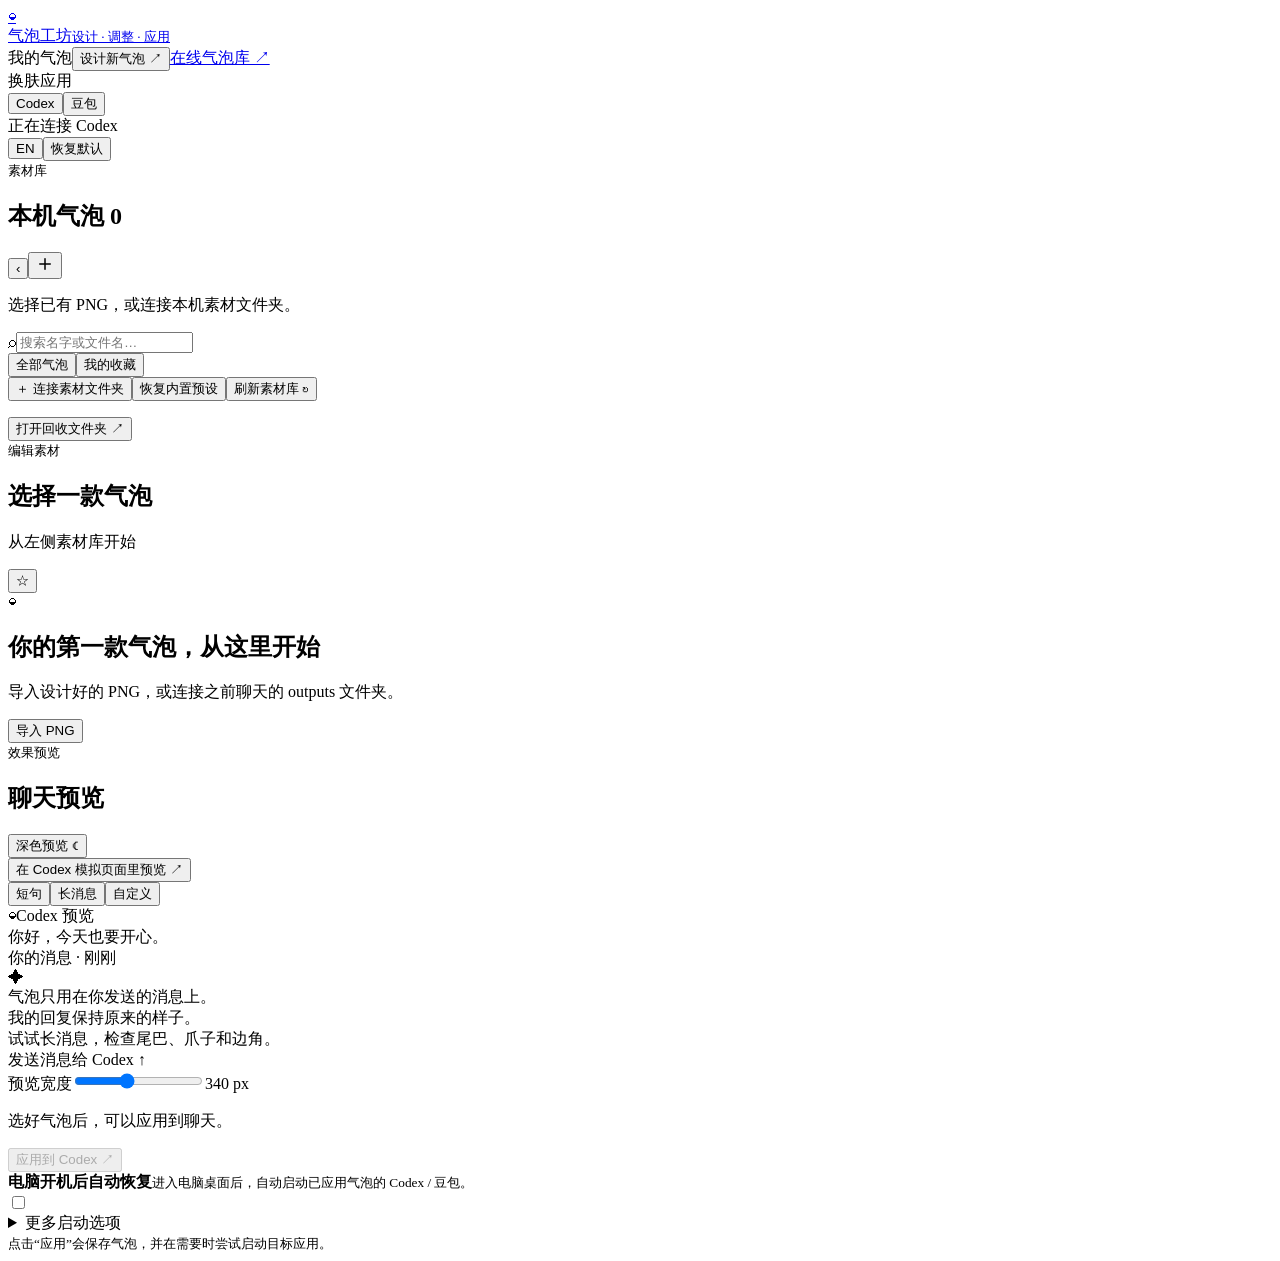
==== commit c42b3e65: "Make macOS DMG the primary desktop flow" ====
--- a/app/static/index.html
+++ b/app/static/index.html
@@ -1,7 +1,6 @@
 <!doctype html><html lang="zh-CN"><meta charset="utf-8"><meta name="viewport" content="width=device-width,initial-scale=1"><title>气泡工坊 · Bubble Studio</title><link rel="stylesheet" href="/app.css"><link rel="stylesheet" href="/codex-preview.css"><body>
-<header><a class="brand" href="/"><span class="logo">◒</span><div>气泡工坊<small>设计 · 调整 · 应用</small></div></a><nav><span class="nav-active">我的气泡</span><button id="help" class="help-link">新手教程</button><button id="design" class="plain">设计新气泡 ↗</button><a href="https://kaitongg-bit.github.io/DIYcodex-bubble/" class="gallery-link" target="_blank" rel="noopener noreferrer">在线气泡库 ↗</a></nav><div class="platform-picker"><span>换肤应用</span><div class="platform-options" role="group" aria-label="应用平台"><button type="button" data-platform="codex" aria-pressed="true">Codex</button><button type="button" data-platform="doubao" aria-pressed="false">豆包</button></div></div><div class="connection"><i id="connDot"></i><span id="connection">正在连接 Codex</span></div><button id="language" class="language-toggle" aria-label="切换到英语">EN</button><button id="restore" class="quiet">恢复默认</button></header>
-<section id="onboarding" class="onboarding" aria-labelledby="onboardingTitle" hidden><div class="onboarding-head"><div><small>FIRST STEPS</small><h2 id="onboardingTitle">第一次用？跟着做就行</h2><p>不用以管理员身份运行，也不用手动打开终端。</p></div><button id="dismissOnboarding" type="button" aria-label="收起新手教程">收起教程 ×</button></div><div class="onboarding-steps"><div><b>1</b><strong>双击打开工坊</strong><p>在文件管理器里双击 <code id="studioLauncher"></code>，不要只在 Codex 里预览文件。</p></div><div><b>2</b><strong>选择应用和气泡</strong><p>第一次会先给 Codex 换上外星小猫；你也可以在顶部切换应用，再选择别的气泡。</p></div><div><b>3</b><strong>满意就继续用</strong><p>首次启动会自动保存外星小猫，并开启电脑开机自动恢复。如果提示应用已普通启动，<span id="quitInstruction"></span>，再点出现的“重新启动”按钮。</p></div></div><div class="onboarding-return"><div><strong>以后怎么打开？</strong><p>图片和设置会留在本机，电脑开机进入桌面后会自动尝试恢复已选气泡；也可以双击 <code id="appsLauncher"></code>，手动恢复。想换气泡时，双击 <code id="studioAgainLauncher"></code> 再打开网页；也可以收藏当前网页。若应用已经普通启动，请先完全退出，再从工坊重新启动。</p></div><div class="onboarding-actions"><button id="revealLauncherGuide" type="button">找到气泡启动图标 ↗</button><button id="finishOnboarding" type="button">知道了，开始使用</button></div></div></section>
+<header><a class="brand" href="/"><span class="logo">◒</span><div>气泡工坊<small>设计 · 调整 · 应用</small></div></a><nav><span class="nav-active">我的气泡</span><button id="design" class="plain">设计新气泡 ↗</button><a href="https://kaitongg-bit.github.io/DIYcodex-bubble/" class="gallery-link" target="_blank" rel="noopener noreferrer">在线气泡库 ↗</a></nav><div class="platform-picker"><span>换肤应用</span><div class="platform-options" role="group" aria-label="应用平台"><button type="button" data-platform="codex" aria-pressed="true">Codex</button><button type="button" data-platform="doubao" aria-pressed="false">豆包</button></div></div><div class="connection"><i id="connDot"></i><span id="connection">正在连接 Codex</span></div><button id="language" class="language-toggle" aria-label="切换到英语">EN</button><button id="restore" class="quiet">恢复默认</button></header>
 <div class="workspace" id="workspace"><aside id="libraryPanel"><div class="rail-head"><div><small class="eyebrow">素材库</small><h1>本机气泡 <span id="count">0</span></h1></div><button id="toggleLibrary" class="library-toggle" aria-label="收起气泡库" aria-expanded="true" title="收起气泡库">‹</button><button id="import" class="plus" title="导入 PNG" aria-label="导入 PNG"><svg viewBox="0 0 24 24" width="18" height="18" aria-hidden="true"><path d="M12 5v14M5 12h14" fill="none" stroke="currentColor" stroke-width="2" stroke-linecap="round"/></svg></button></div><p class="muted">选择已有 PNG，或连接本机素材文件夹。</p><label class="search"><span>⌕</span><input id="search" placeholder="搜索名字或文件名…"></label><div class="tabs"><button id="all" class="on">全部气泡</button><button id="favorites">我的收藏</button></div><div id="gallery" class="gallery"></div><footer><button id="folder" class="quiet">＋ 连接素材文件夹</button><button id="restoreBuiltins" class="plain">恢复内置预设</button><button id="refresh" class="plain">刷新素材库 ↻</button><p id="folderHint"></p><div class="trash-actions"><button id="undoDelete" class="plain" hidden>撤销删除</button><button id="openTrash" class="plain" title="在文件管理器中管理回收文件，彻底删除后不能撤销">打开回收文件夹 ↗</button></div></footer></aside>
 <main><div class="section-head"><div><small class="eyebrow">编辑素材</small><h2 id="assetName">选择一款气泡</h2><p id="assetMeta" class="muted">从左侧素材库开始</p></div><button id="star" class="star" aria-label="收藏当前气泡">☆</button></div><div id="empty" class="empty"><div>◒</div><h2>你的第一款气泡，从这里开始</h2><p>导入设计好的 PNG，或连接之前聊天的 outputs 文件夹。</p><button id="emptyImport" class="primary">导入 PNG</button></div><div id="editor" hidden><div class="editor-toolbar"><span class="canvas-title">编辑气泡</span><button id="reset" class="plain">重置</button></div><div class="art-wrap"><div id="art"><img id="sourceImage" draggable="false"><div id="stretchBand"></div><div id="textBox" title="拖动文字框，拖动四角调整大小"><span>文!</span><i data-corner="nw"></i><i data-corner="ne"></i><i data-corner="sw"></i><i data-corner="se"></i></div><div class="guide vertical" data-key="left"><b>左</b></div><div class="guide vertical" data-key="right"><b>右</b></div><div class="guide horizontal" data-key="top"><b>上</b></div><div class="guide horizontal" data-key="bottom"><b>下</b></div></div></div><div class="bubble-controls"><label>文字颜色<input type="color" id="color" value="#44362f"></label><label>缩放 %<input id="scale" type="number" min="1" max="200" step="0.1" title="100% 为原图大小"></label><div class="control-action"><span aria-hidden="true">&nbsp;</span><button id="fitScale" class="quiet" title="自动缩到适合聊天的大小">适合聊天</button></div><label>圆角 px<input id="radius" type="number" min="0" max="200" step="1" title="0 保留原图"></label><label>边框 px<input id="borderWidth" type="number" min="0" max="20" step="0.5" title="0 关闭边框"></label><label>边框颜色<input id="borderColor" type="color" value="#d0d0d0"></label></div><div class="editor-actions"><button id="save" class="quiet">保存这款的设置</button><button id="importSettings" class="plain">导入设置</button><button id="export" class="plain">导出设置 ↓</button><span id="dirty" class="muted"></span></div></div></main>
-<section class="preview-panel"><div class="section-head"><div><small class="eyebrow">效果预览</small><h2>聊天预览</h2></div><button id="theme" class="quiet">深色预览 ☾</button></div><button id="openCodexPreview" class="desktop-preview-button">在 Codex 模拟页面里预览 ↗</button><div class="preview-options"><button data-mode="short" class="on">短句</button><button data-mode="long">长消息</button><button data-mode="custom">自定义</button></div><textarea id="custom" hidden placeholder="输入你想预览的文字"></textarea><div id="chat" class="chat"><div class="chat-title"><span class="mini-logo">◒</span><span id="previewPlatformName">Codex</span> <span>预览</span></div><div class="chat-body"><div class="user-row"><div class="preview-bubble" id="previewBubble">你好，今天也要开心。</div></div><div class="sender-time">你的消息 · 刚刚</div><div class="assistant"><span class="assistant-dot">✦</span><div>气泡只用在你发送的消息上。<br>我的回复保持原来的样子。</div></div><div class="long-note">试试长消息，检查尾巴、爪子和边角。</div></div><div class="fake-composer" id="previewComposer">发送消息给 Codex <span>↑</span></div></div><label class="preview-width">预览宽度<input id="previewWidth" type="range" min="220" max="520" value="340"><span id="widthValue">340 px</span></label><div class="apply-area"><p id="liveState">选好气泡后，可以应用到聊天。</p><button id="apply" class="primary" disabled>应用到 Codex <span>↗</span></button><button id="launch" class="restart-button" hidden>我已完全退出，重新启动 Codex ↗</button><div class="autostart-setting"><div><strong>电脑开机后自动恢复</strong><small>进入电脑桌面后，自动启动已应用气泡的 Codex / 豆包。</small></div><label class="switch"><input id="autostart" type="checkbox" aria-label="电脑开机后自动恢复"><span></span></label></div><div class="launcher-help"><span>以后想再换气泡？重新打开工坊网页。</span><button id="revealStudio" type="button">找到工坊图标 ↗</button></div><div class="launcher-help"><span>中途完全退出应用？用气泡启动图标重新打开。</span><button id="revealLauncher" type="button">找到启动图标 ↗</button></div><details class="more-actions"><summary>更多启动选项</summary><button id="launchActive" class="quiet">同时恢复已选气泡</button></details><small>点击“应用”会保存气泡，并在需要时尝试启动目标应用。</small></div></section></div>
+<section class="preview-panel"><div class="section-head"><div><small class="eyebrow">效果预览</small><h2>聊天预览</h2></div><button id="theme" class="quiet">深色预览 ☾</button></div><button id="openCodexPreview" class="desktop-preview-button">在 Codex 模拟页面里预览 ↗</button><div class="preview-options"><button data-mode="short" class="on">短句</button><button data-mode="long">长消息</button><button data-mode="custom">自定义</button></div><textarea id="custom" hidden placeholder="输入你想预览的文字"></textarea><div id="chat" class="chat"><div class="chat-title"><span class="mini-logo">◒</span><span id="previewPlatformName">Codex</span> <span>预览</span></div><div class="chat-body"><div class="user-row"><div class="preview-bubble" id="previewBubble">你好，今天也要开心。</div></div><div class="sender-time">你的消息 · 刚刚</div><div class="assistant"><span class="assistant-dot">✦</span><div>气泡只用在你发送的消息上。<br>我的回复保持原来的样子。</div></div><div class="long-note">试试长消息，检查尾巴、爪子和边角。</div></div><div class="fake-composer" id="previewComposer">发送消息给 Codex <span>↑</span></div></div><label class="preview-width">预览宽度<input id="previewWidth" type="range" min="220" max="520" value="340"><span id="widthValue">340 px</span></label><div class="apply-area"><p id="liveState">选好气泡后，可以应用到聊天。</p><button id="apply" class="primary" disabled>应用到 Codex <span>↗</span></button><button id="launch" class="restart-button" hidden>我已完全退出，重新启动 Codex ↗</button><div class="autostart-setting"><div><strong>电脑开机后自动恢复</strong><small>进入电脑桌面后，自动启动已应用气泡的 Codex / 豆包。</small></div><label class="switch"><input id="autostart" type="checkbox" aria-label="电脑开机后自动恢复"><span></span></label></div><details class="more-actions"><summary>更多启动选项</summary><button id="launchActive" class="quiet">同时恢复已选气泡</button></details><small>点击“应用”会保存气泡，并在需要时尝试启动目标应用。</small></div></section></div>
 <dialog id="codexDialog"><div class="desktop-preview-head"><strong>Codex 模拟预览</strong><button id="closeCodexPreview" class="dialog-close" aria-label="关闭预览">×</button></div><div id="fullCodexPreview"></div></dialog><input id="settingsInput" type="file" accept=".json,application/json" hidden><input id="fileInput" type="file" accept="image/png" multiple hidden><dialog id="designDialog"><form method="dialog"><button class="dialog-close">×</button></form><span class="pill">DESIGN WITH CODEX</span><h2>设计一款属于你的气泡</h2><p>配套 skill 负责原创设计、点九结构、镜像检查和抖音素材预检。完成后，把 PNG 导入这里继续调整。</p><textarea id="designPrompt" readonly></textarea><button id="copyPrompt" class="primary">复制给 Codex</button><p class="muted">设计 skill 独立维护：<a href="https://github.com/kaitongg-bit/douyinQIPAO" target="_blank" rel="noopener">抖音气泡 skill 仓库 ↗</a>。按该仓库说明安装后，把设计好的 PNG 导入本工具。</p></dialog><div id="toast" role="status"></div><script type="module" src="/app.js"></script></body></html>
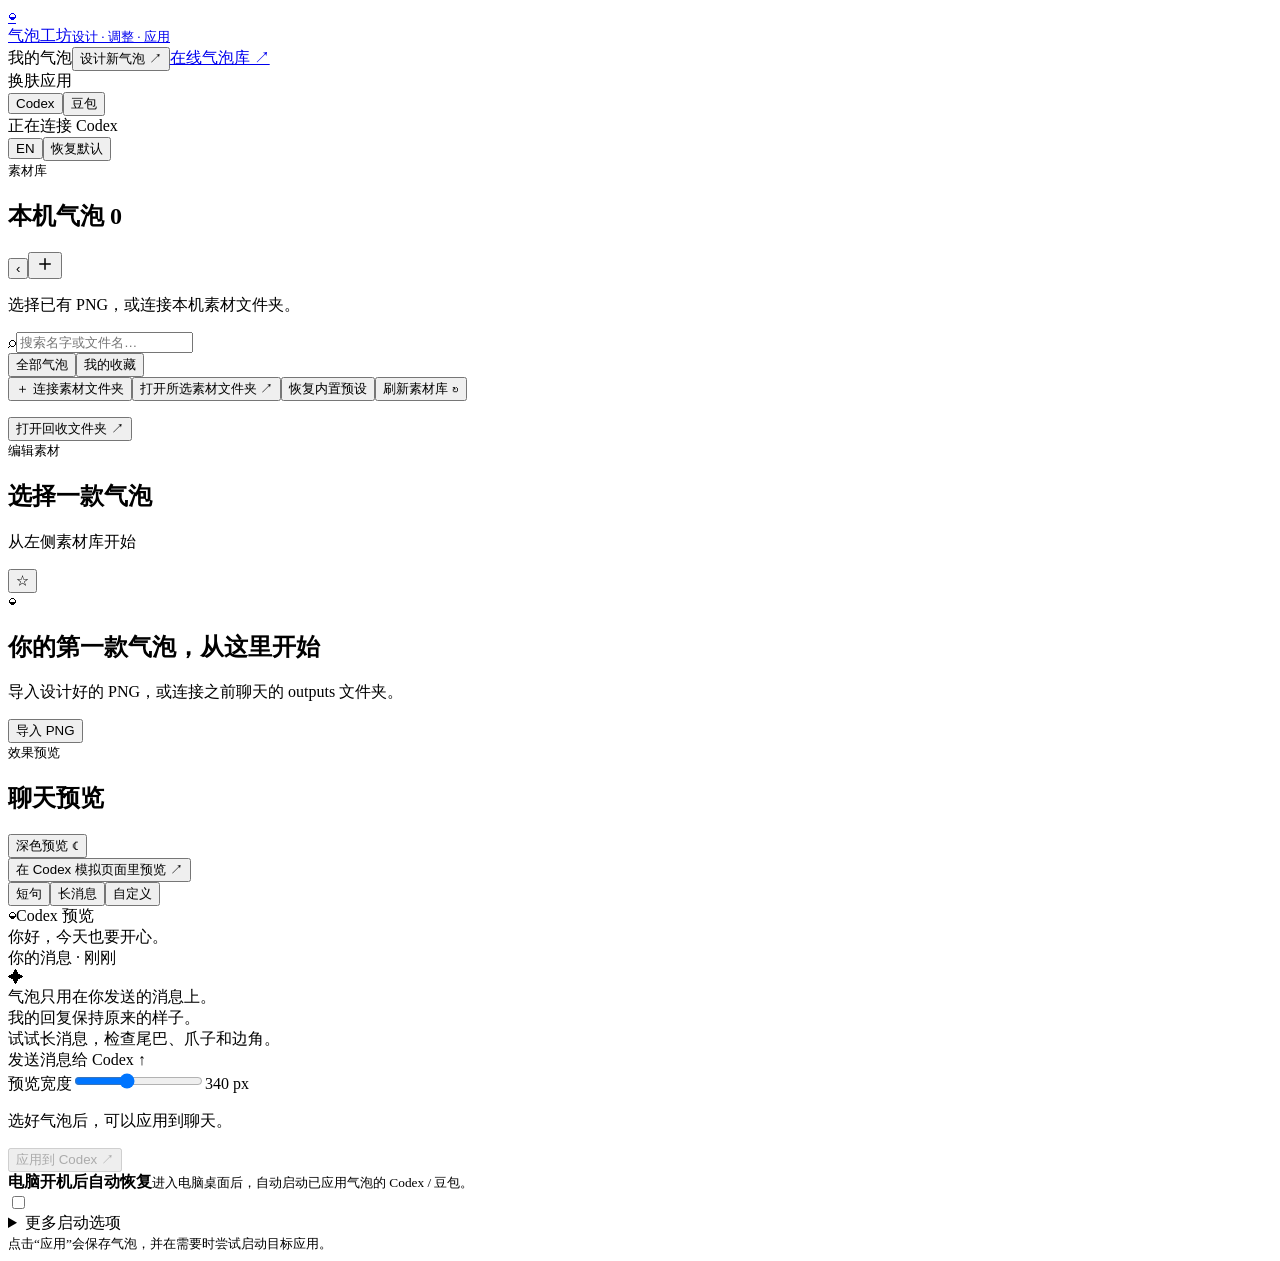
==== commit 4fa31378: "Import gallery bubbles with settings and reveal selected asset folder" ====
--- a/app/static/index.html
+++ b/app/static/index.html
@@ -1,6 +1,6 @@
 <!doctype html><html lang="zh-CN"><meta charset="utf-8"><meta name="viewport" content="width=device-width,initial-scale=1"><title>气泡工坊 · Bubble Studio</title><link rel="stylesheet" href="/app.css"><link rel="stylesheet" href="/codex-preview.css"><body>
 <header><a class="brand" href="/"><span class="logo">◒</span><div>气泡工坊<small>设计 · 调整 · 应用</small></div></a><nav><span class="nav-active">我的气泡</span><button id="design" class="plain">设计新气泡 ↗</button><a href="https://kaitongg-bit.github.io/DIYcodex-bubble/" class="gallery-link" target="_blank" rel="noopener noreferrer">在线气泡库 ↗</a></nav><div class="platform-picker"><span>换肤应用</span><div class="platform-options" role="group" aria-label="应用平台"><button type="button" data-platform="codex" aria-pressed="true">Codex</button><button type="button" data-platform="doubao" aria-pressed="false">豆包</button></div></div><div class="connection"><i id="connDot"></i><span id="connection">正在连接 Codex</span></div><button id="language" class="language-toggle" aria-label="切换到英语">EN</button><button id="restore" class="quiet">恢复默认</button></header>
-<div class="workspace" id="workspace"><aside id="libraryPanel"><div class="rail-head"><div><small class="eyebrow">素材库</small><h1>本机气泡 <span id="count">0</span></h1></div><button id="toggleLibrary" class="library-toggle" aria-label="收起气泡库" aria-expanded="true" title="收起气泡库">‹</button><button id="import" class="plus" title="导入 PNG" aria-label="导入 PNG"><svg viewBox="0 0 24 24" width="18" height="18" aria-hidden="true"><path d="M12 5v14M5 12h14" fill="none" stroke="currentColor" stroke-width="2" stroke-linecap="round"/></svg></button></div><p class="muted">选择已有 PNG，或连接本机素材文件夹。</p><label class="search"><span>⌕</span><input id="search" placeholder="搜索名字或文件名…"></label><div class="tabs"><button id="all" class="on">全部气泡</button><button id="favorites">我的收藏</button></div><div id="gallery" class="gallery"></div><footer><button id="folder" class="quiet">＋ 连接素材文件夹</button><button id="restoreBuiltins" class="plain">恢复内置预设</button><button id="refresh" class="plain">刷新素材库 ↻</button><p id="folderHint"></p><div class="trash-actions"><button id="undoDelete" class="plain" hidden>撤销删除</button><button id="openTrash" class="plain" title="在文件管理器中管理回收文件，彻底删除后不能撤销">打开回收文件夹 ↗</button></div></footer></aside>
+<div class="workspace" id="workspace"><aside id="libraryPanel"><div class="rail-head"><div><small class="eyebrow">素材库</small><h1>本机气泡 <span id="count">0</span></h1></div><button id="toggleLibrary" class="library-toggle" aria-label="收起气泡库" aria-expanded="true" title="收起气泡库">‹</button><button id="import" class="plus" title="导入 PNG" aria-label="导入 PNG"><svg viewBox="0 0 24 24" width="18" height="18" aria-hidden="true"><path d="M12 5v14M5 12h14" fill="none" stroke="currentColor" stroke-width="2" stroke-linecap="round"/></svg></button></div><p class="muted">选择已有 PNG，或连接本机素材文件夹。</p><label class="search"><span>⌕</span><input id="search" placeholder="搜索名字或文件名…"></label><div class="tabs"><button id="all" class="on">全部气泡</button><button id="favorites">我的收藏</button></div><div id="gallery" class="gallery"></div><footer><button id="folder" class="quiet">＋ 连接素材文件夹</button><button id="openMaterialFolder" class="plain">打开所选素材文件夹 ↗</button><button id="restoreBuiltins" class="plain">恢复内置预设</button><button id="refresh" class="plain">刷新素材库 ↻</button><p id="folderHint"></p><div class="trash-actions"><button id="undoDelete" class="plain" hidden>撤销删除</button><button id="openTrash" class="plain" title="在文件管理器中管理回收文件，彻底删除后不能撤销">打开回收文件夹 ↗</button></div></footer></aside>
 <main><div class="section-head"><div><small class="eyebrow">编辑素材</small><h2 id="assetName">选择一款气泡</h2><p id="assetMeta" class="muted">从左侧素材库开始</p></div><button id="star" class="star" aria-label="收藏当前气泡">☆</button></div><div id="empty" class="empty"><div>◒</div><h2>你的第一款气泡，从这里开始</h2><p>导入设计好的 PNG，或连接之前聊天的 outputs 文件夹。</p><button id="emptyImport" class="primary">导入 PNG</button></div><div id="editor" hidden><div class="editor-toolbar"><span class="canvas-title">编辑气泡</span><button id="reset" class="plain">重置</button></div><div class="art-wrap"><div id="art"><img id="sourceImage" draggable="false"><div id="stretchBand"></div><div id="textBox" title="拖动文字框，拖动四角调整大小"><span>文!</span><i data-corner="nw"></i><i data-corner="ne"></i><i data-corner="sw"></i><i data-corner="se"></i></div><div class="guide vertical" data-key="left"><b>左</b></div><div class="guide vertical" data-key="right"><b>右</b></div><div class="guide horizontal" data-key="top"><b>上</b></div><div class="guide horizontal" data-key="bottom"><b>下</b></div></div></div><div class="bubble-controls"><label>文字颜色<input type="color" id="color" value="#44362f"></label><label>缩放 %<input id="scale" type="number" min="1" max="200" step="0.1" title="100% 为原图大小"></label><div class="control-action"><span aria-hidden="true">&nbsp;</span><button id="fitScale" class="quiet" title="自动缩到适合聊天的大小">适合聊天</button></div><label>圆角 px<input id="radius" type="number" min="0" max="200" step="1" title="0 保留原图"></label><label>边框 px<input id="borderWidth" type="number" min="0" max="20" step="0.5" title="0 关闭边框"></label><label>边框颜色<input id="borderColor" type="color" value="#d0d0d0"></label></div><div class="editor-actions"><button id="save" class="quiet">保存这款的设置</button><button id="importSettings" class="plain">导入设置</button><button id="export" class="plain">导出设置 ↓</button><span id="dirty" class="muted"></span></div></div></main>
 <section class="preview-panel"><div class="section-head"><div><small class="eyebrow">效果预览</small><h2>聊天预览</h2></div><button id="theme" class="quiet">深色预览 ☾</button></div><button id="openCodexPreview" class="desktop-preview-button">在 Codex 模拟页面里预览 ↗</button><div class="preview-options"><button data-mode="short" class="on">短句</button><button data-mode="long">长消息</button><button data-mode="custom">自定义</button></div><textarea id="custom" hidden placeholder="输入你想预览的文字"></textarea><div id="chat" class="chat"><div class="chat-title"><span class="mini-logo">◒</span><span id="previewPlatformName">Codex</span> <span>预览</span></div><div class="chat-body"><div class="user-row"><div class="preview-bubble" id="previewBubble">你好，今天也要开心。</div></div><div class="sender-time">你的消息 · 刚刚</div><div class="assistant"><span class="assistant-dot">✦</span><div>气泡只用在你发送的消息上。<br>我的回复保持原来的样子。</div></div><div class="long-note">试试长消息，检查尾巴、爪子和边角。</div></div><div class="fake-composer" id="previewComposer">发送消息给 Codex <span>↑</span></div></div><label class="preview-width">预览宽度<input id="previewWidth" type="range" min="220" max="520" value="340"><span id="widthValue">340 px</span></label><div class="apply-area"><p id="liveState">选好气泡后，可以应用到聊天。</p><button id="apply" class="primary" disabled>应用到 Codex <span>↗</span></button><button id="launch" class="restart-button" hidden>我已完全退出，重新启动 Codex ↗</button><div class="autostart-setting"><div><strong>电脑开机后自动恢复</strong><small>进入电脑桌面后，自动启动已应用气泡的 Codex / 豆包。</small></div><label class="switch"><input id="autostart" type="checkbox" aria-label="电脑开机后自动恢复"><span></span></label></div><details class="more-actions"><summary>更多启动选项</summary><button id="launchActive" class="quiet">同时恢复已选气泡</button></details><small>点击“应用”会保存气泡，并在需要时尝试启动目标应用。</small></div></section></div>
 <dialog id="codexDialog"><div class="desktop-preview-head"><strong>Codex 模拟预览</strong><button id="closeCodexPreview" class="dialog-close" aria-label="关闭预览">×</button></div><div id="fullCodexPreview"></div></dialog><input id="settingsInput" type="file" accept=".json,application/json" hidden><input id="fileInput" type="file" accept="image/png" multiple hidden><dialog id="designDialog"><form method="dialog"><button class="dialog-close">×</button></form><span class="pill">DESIGN WITH CODEX</span><h2>设计一款属于你的气泡</h2><p>配套 skill 负责原创设计、点九结构、镜像检查和抖音素材预检。完成后，把 PNG 导入这里继续调整。</p><textarea id="designPrompt" readonly></textarea><button id="copyPrompt" class="primary">复制给 Codex</button><p class="muted">设计 skill 独立维护：<a href="https://github.com/kaitongg-bit/douyinQIPAO" target="_blank" rel="noopener">抖音气泡 skill 仓库 ↗</a>。按该仓库说明安装后，把设计好的 PNG 导入本工具。</p></dialog><div id="toast" role="status"></div><script type="module" src="/app.js"></script></body></html>
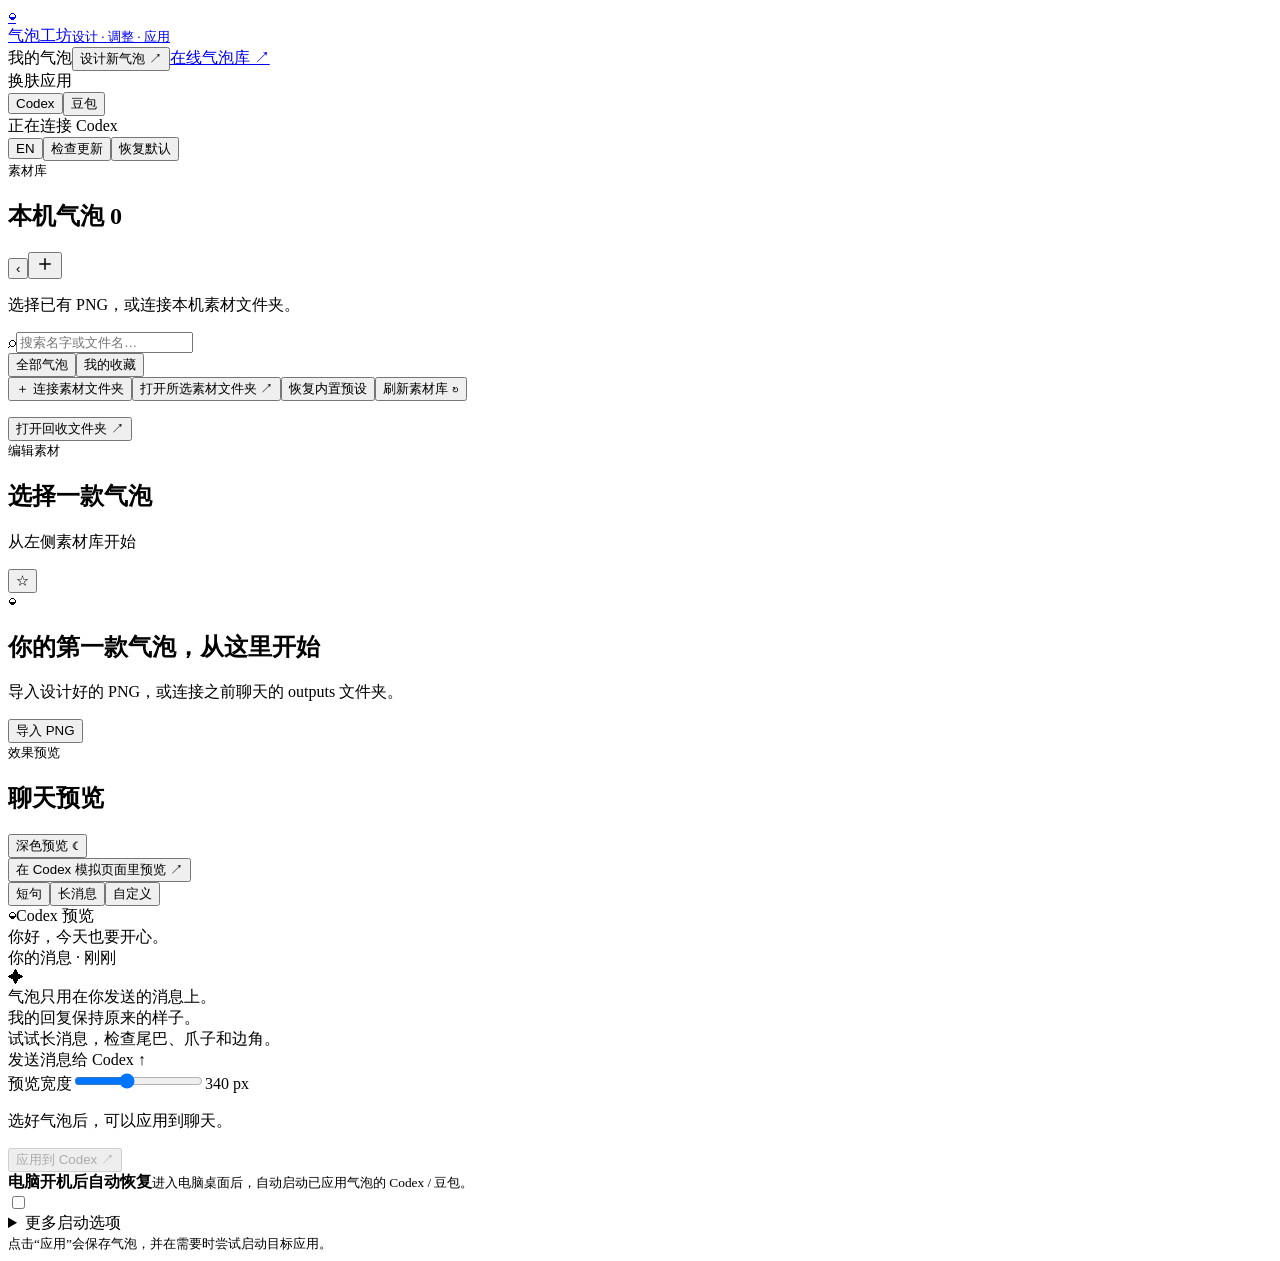
==== commit 7e35041f: "Check Releases and install verified updates preserving user data" ====
--- a/app/static/index.html
+++ b/app/static/index.html
@@ -1,6 +1,6 @@
 <!doctype html><html lang="zh-CN"><meta charset="utf-8"><meta name="viewport" content="width=device-width,initial-scale=1"><title>气泡工坊 · Bubble Studio</title><link rel="stylesheet" href="/app.css"><link rel="stylesheet" href="/codex-preview.css"><body>
-<header><a class="brand" href="/"><span class="logo">◒</span><div>气泡工坊<small>设计 · 调整 · 应用</small></div></a><nav><span class="nav-active">我的气泡</span><button id="design" class="plain">设计新气泡 ↗</button><a href="https://kaitongg-bit.github.io/DIYcodex-bubble/" class="gallery-link" target="_blank" rel="noopener noreferrer">在线气泡库 ↗</a></nav><div class="platform-picker"><span>换肤应用</span><div class="platform-options" role="group" aria-label="应用平台"><button type="button" data-platform="codex" aria-pressed="true">Codex</button><button type="button" data-platform="doubao" aria-pressed="false">豆包</button></div></div><div class="connection"><i id="connDot"></i><span id="connection">正在连接 Codex</span></div><button id="language" class="language-toggle" aria-label="切换到英语">EN</button><button id="restore" class="quiet">恢复默认</button></header>
+<header><a class="brand" href="/"><span class="logo">◒</span><div>气泡工坊<small>设计 · 调整 · 应用</small></div></a><nav><span class="nav-active">我的气泡</span><button id="design" class="plain">设计新气泡 ↗</button><a href="https://kaitongg-bit.github.io/DIYcodex-bubble/" class="gallery-link" target="_blank" rel="noopener noreferrer">在线气泡库 ↗</a></nav><div class="platform-picker"><span>换肤应用</span><div class="platform-options" role="group" aria-label="应用平台"><button type="button" data-platform="codex" aria-pressed="true">Codex</button><button type="button" data-platform="doubao" aria-pressed="false">豆包</button></div></div><div class="connection"><i id="connDot"></i><span id="connection">正在连接 Codex</span></div><button id="language" class="language-toggle" aria-label="切换到英语">EN</button><button id="checkUpdate" class="quiet">检查更新</button><button id="restore" class="quiet">恢复默认</button></header>
 <div class="workspace" id="workspace"><aside id="libraryPanel"><div class="rail-head"><div><small class="eyebrow">素材库</small><h1>本机气泡 <span id="count">0</span></h1></div><button id="toggleLibrary" class="library-toggle" aria-label="收起气泡库" aria-expanded="true" title="收起气泡库">‹</button><button id="import" class="plus" title="导入 PNG" aria-label="导入 PNG"><svg viewBox="0 0 24 24" width="18" height="18" aria-hidden="true"><path d="M12 5v14M5 12h14" fill="none" stroke="currentColor" stroke-width="2" stroke-linecap="round"/></svg></button></div><p class="muted">选择已有 PNG，或连接本机素材文件夹。</p><label class="search"><span>⌕</span><input id="search" placeholder="搜索名字或文件名…"></label><div class="tabs"><button id="all" class="on">全部气泡</button><button id="favorites">我的收藏</button></div><div id="gallery" class="gallery"></div><footer><button id="folder" class="quiet">＋ 连接素材文件夹</button><button id="openMaterialFolder" class="plain">打开所选素材文件夹 ↗</button><button id="restoreBuiltins" class="plain">恢复内置预设</button><button id="refresh" class="plain">刷新素材库 ↻</button><p id="folderHint"></p><div class="trash-actions"><button id="undoDelete" class="plain" hidden>撤销删除</button><button id="openTrash" class="plain" title="在文件管理器中管理回收文件，彻底删除后不能撤销">打开回收文件夹 ↗</button></div></footer></aside>
 <main><div class="section-head"><div><small class="eyebrow">编辑素材</small><h2 id="assetName">选择一款气泡</h2><p id="assetMeta" class="muted">从左侧素材库开始</p></div><button id="star" class="star" aria-label="收藏当前气泡">☆</button></div><div id="empty" class="empty"><div>◒</div><h2>你的第一款气泡，从这里开始</h2><p>导入设计好的 PNG，或连接之前聊天的 outputs 文件夹。</p><button id="emptyImport" class="primary">导入 PNG</button></div><div id="editor" hidden><div class="editor-toolbar"><span class="canvas-title">编辑气泡</span><button id="reset" class="plain">重置</button></div><div class="art-wrap"><div id="art"><img id="sourceImage" draggable="false"><div id="stretchBand"></div><div id="textBox" title="拖动文字框，拖动四角调整大小"><span>文!</span><i data-corner="nw"></i><i data-corner="ne"></i><i data-corner="sw"></i><i data-corner="se"></i></div><div class="guide vertical" data-key="left"><b>左</b></div><div class="guide vertical" data-key="right"><b>右</b></div><div class="guide horizontal" data-key="top"><b>上</b></div><div class="guide horizontal" data-key="bottom"><b>下</b></div></div></div><div class="bubble-controls"><label>文字颜色<input type="color" id="color" value="#44362f"></label><label>缩放 %<input id="scale" type="number" min="1" max="200" step="0.1" title="100% 为原图大小"></label><div class="control-action"><span aria-hidden="true">&nbsp;</span><button id="fitScale" class="quiet" title="自动缩到适合聊天的大小">适合聊天</button></div><label>圆角 px<input id="radius" type="number" min="0" max="200" step="1" title="0 保留原图"></label><label>边框 px<input id="borderWidth" type="number" min="0" max="20" step="0.5" title="0 关闭边框"></label><label>边框颜色<input id="borderColor" type="color" value="#d0d0d0"></label></div><div class="editor-actions"><button id="save" class="quiet">保存这款的设置</button><button id="importSettings" class="plain">导入设置</button><button id="export" class="plain">导出设置 ↓</button><span id="dirty" class="muted"></span></div></div></main>
 <section class="preview-panel"><div class="section-head"><div><small class="eyebrow">效果预览</small><h2>聊天预览</h2></div><button id="theme" class="quiet">深色预览 ☾</button></div><button id="openCodexPreview" class="desktop-preview-button">在 Codex 模拟页面里预览 ↗</button><div class="preview-options"><button data-mode="short" class="on">短句</button><button data-mode="long">长消息</button><button data-mode="custom">自定义</button></div><textarea id="custom" hidden placeholder="输入你想预览的文字"></textarea><div id="chat" class="chat"><div class="chat-title"><span class="mini-logo">◒</span><span id="previewPlatformName">Codex</span> <span>预览</span></div><div class="chat-body"><div class="user-row"><div class="preview-bubble" id="previewBubble">你好，今天也要开心。</div></div><div class="sender-time">你的消息 · 刚刚</div><div class="assistant"><span class="assistant-dot">✦</span><div>气泡只用在你发送的消息上。<br>我的回复保持原来的样子。</div></div><div class="long-note">试试长消息，检查尾巴、爪子和边角。</div></div><div class="fake-composer" id="previewComposer">发送消息给 Codex <span>↑</span></div></div><label class="preview-width">预览宽度<input id="previewWidth" type="range" min="220" max="520" value="340"><span id="widthValue">340 px</span></label><div class="apply-area"><p id="liveState">选好气泡后，可以应用到聊天。</p><button id="apply" class="primary" disabled>应用到 Codex <span>↗</span></button><button id="launch" class="restart-button" hidden>我已完全退出，重新启动 Codex ↗</button><div class="autostart-setting"><div><strong>电脑开机后自动恢复</strong><small>进入电脑桌面后，自动启动已应用气泡的 Codex / 豆包。</small></div><label class="switch"><input id="autostart" type="checkbox" aria-label="电脑开机后自动恢复"><span></span></label></div><details class="more-actions"><summary>更多启动选项</summary><button id="launchActive" class="quiet">同时恢复已选气泡</button></details><small>点击“应用”会保存气泡，并在需要时尝试启动目标应用。</small></div></section></div>
-<dialog id="codexDialog"><div class="desktop-preview-head"><strong>Codex 模拟预览</strong><button id="closeCodexPreview" class="dialog-close" aria-label="关闭预览">×</button></div><div id="fullCodexPreview"></div></dialog><input id="settingsInput" type="file" accept=".json,application/json" hidden><input id="fileInput" type="file" accept="image/png" multiple hidden><dialog id="designDialog"><form method="dialog"><button class="dialog-close">×</button></form><span class="pill">DESIGN WITH CODEX</span><h2>设计一款属于你的气泡</h2><p>配套 skill 负责原创设计、点九结构、镜像检查和抖音素材预检。完成后，把 PNG 导入这里继续调整。</p><textarea id="designPrompt" readonly></textarea><button id="copyPrompt" class="primary">复制给 Codex</button><p class="muted">设计 skill 独立维护：<a href="https://github.com/kaitongg-bit/douyinQIPAO" target="_blank" rel="noopener">抖音气泡 skill 仓库 ↗</a>。按该仓库说明安装后，把设计好的 PNG 导入本工具。</p></dialog><div id="toast" role="status"></div><script type="module" src="/app.js"></script></body></html>
+<dialog id="updateDialog"><button id="closeUpdate" class="dialog-close" aria-label="关闭">×</button><h2>工坊更新</h2><p id="updateStatus" role="status"></p><p class="muted">替换旧程序，保留气泡、设置和收藏。更新时工坊会短暂重启。</p><button id="installUpdate" class="primary" hidden>下载并更新</button><a id="updateRelease" href="https://github.com/kaitongg-bit/DIYcodex-bubble/releases/latest" target="_blank" rel="noopener" hidden>前往下载页 ↗</a></dialog><dialog id="codexDialog"><div class="desktop-preview-head"><strong>Codex 模拟预览</strong><button id="closeCodexPreview" class="dialog-close" aria-label="关闭预览">×</button></div><div id="fullCodexPreview"></div></dialog><input id="settingsInput" type="file" accept=".json,application/json" hidden><input id="fileInput" type="file" accept="image/png" multiple hidden><dialog id="designDialog"><form method="dialog"><button class="dialog-close">×</button></form><span class="pill">DESIGN WITH CODEX</span><h2>设计一款属于你的气泡</h2><p>配套 skill 负责原创设计、点九结构、镜像检查和抖音素材预检。完成后，把 PNG 导入这里继续调整。</p><textarea id="designPrompt" readonly></textarea><button id="copyPrompt" class="primary">复制给 Codex</button><p class="muted">设计 skill 独立维护：<a href="https://github.com/kaitongg-bit/douyinQIPAO" target="_blank" rel="noopener">抖音气泡 skill 仓库 ↗</a>。按该仓库说明安装后，把设计好的 PNG 导入本工具。</p></dialog><div id="toast" role="status"></div><script type="module" src="/app.js"></script></body></html>
